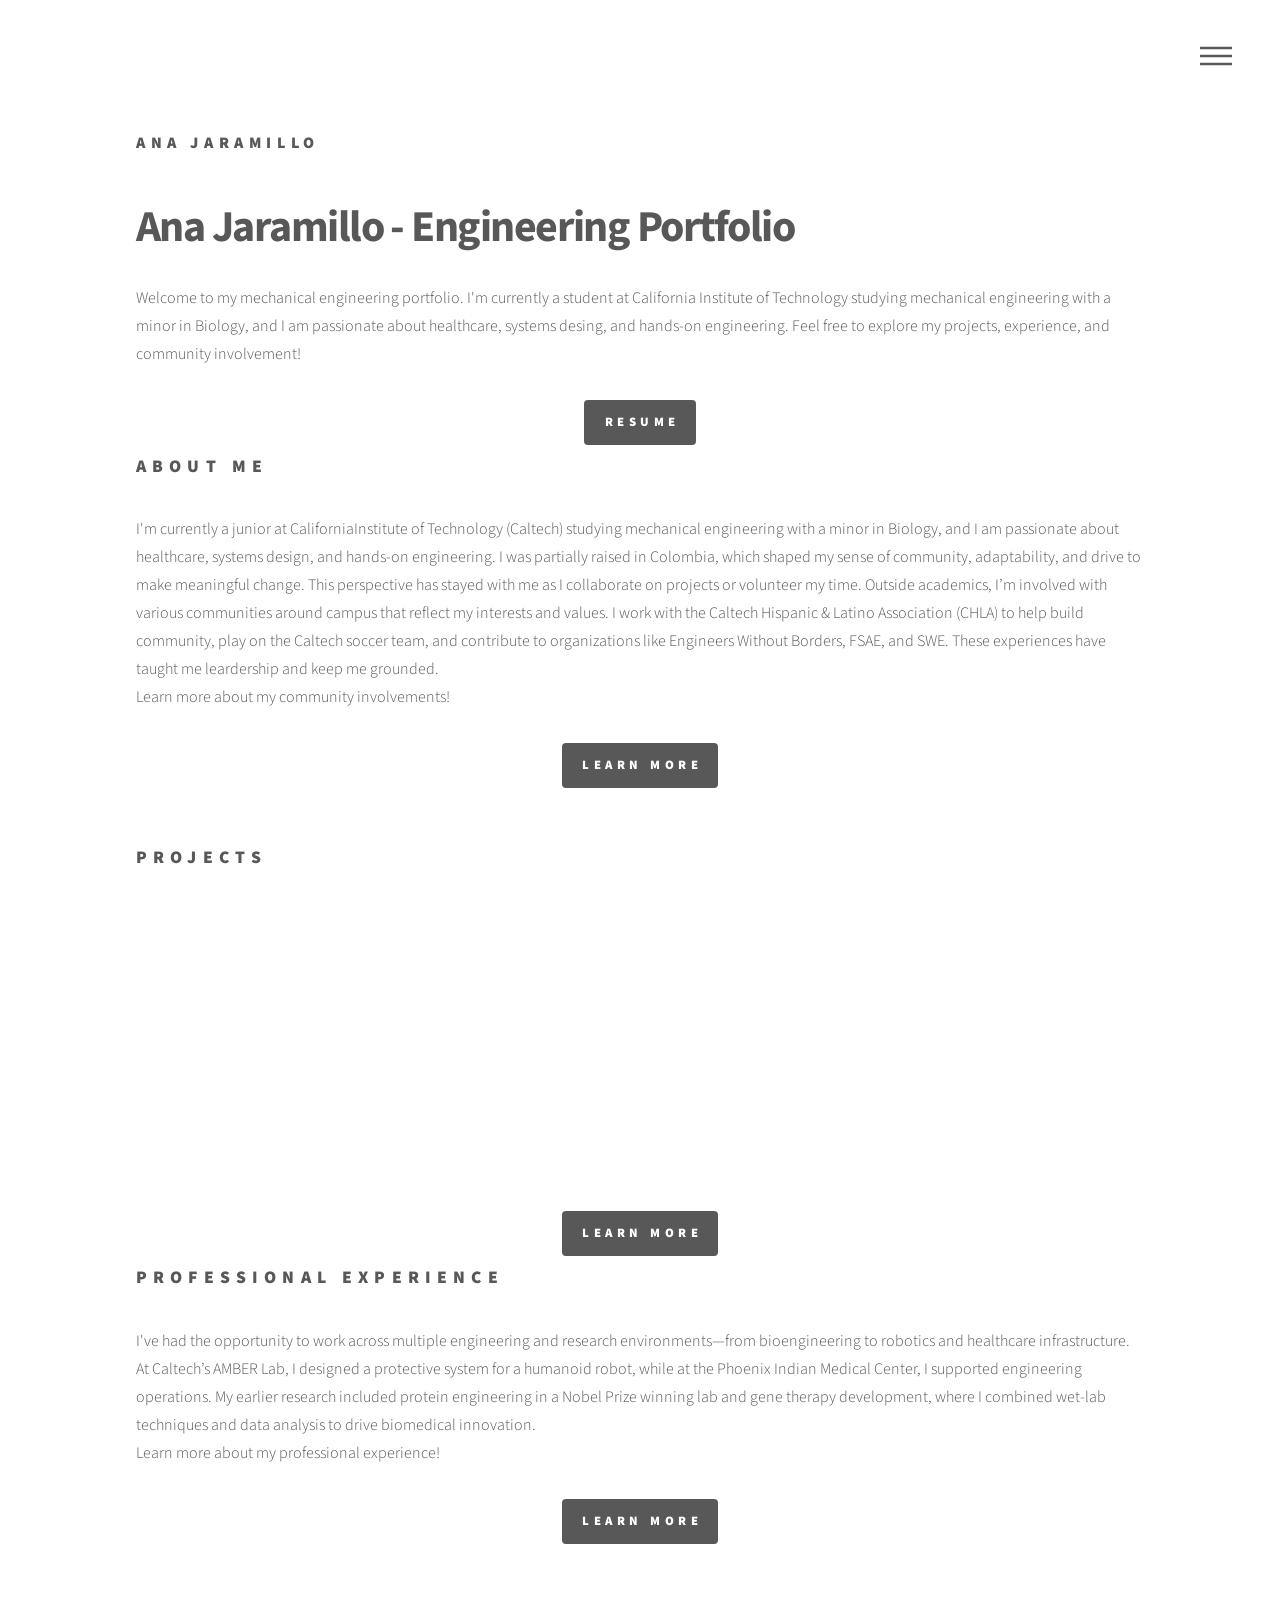
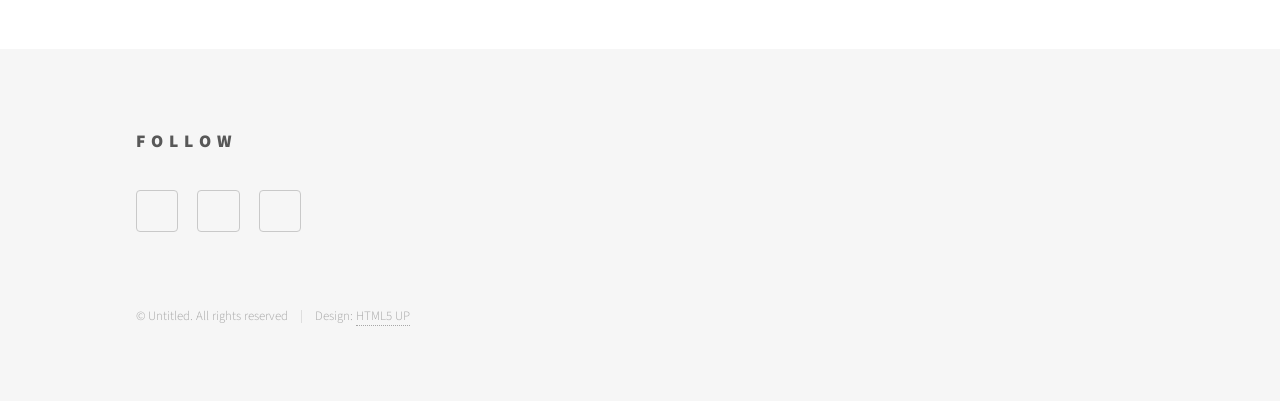
==== index.html @ 78bcdc3f "09-30 updates" ====
<!DOCTYPE HTML>
<!--
	Phantom by HTML5 UP
	html5up.net | @ajlkn
	Free for personal and commercial use under the CCA 3.0 license (html5up.net/license)
-->
<html>
	<head>
		<title>Ana Jaramillo Portfolio</title>
		<meta charset="utf-8" />
		<meta name="viewport" content="width=device-width, initial-scale=1, user-scalable=no" />
		<link rel="stylesheet" href="assets/css/main.css" />
		<noscript><link rel="stylesheet" href="assets/css/noscript.css" /></noscript>
	</head>
	<body class="is-preload">
		<!-- Wrapper -->
			<div id="wrapper">

				<!-- Header -->
					<header id="header">
						<div class="inner">

							<!-- Logo -->
								<a href="index.html" class="logo">
									<span class="title">Ana Jaramillo</span>
								</a>
							<!-- Nav -->
							<nav>
								<ul>
									<li><a href="#menu">Menu</a></li>
								</ul>
							</nav>
						</div>
					</header>

							<!-- Menu -->
					<nav id="menu">
						<h2>Menu</h2>
						<ul>
							<li><a href="index.html">Home</a></li>
							<li><a href="involvement.html">Involvement</a></li>
							<li><a href="projects.html">Projects</a></li>
							<li><a href="experience.html">Experience</a></li>
							<li><a href="resume.html">Resume</a></li>
							<li><a href="contact.html">Contact</a></li>
						</ul>
					</nav>

						


				<!-- Main -->
					<div id="main">
						<div class="inner">
							<header>
								<h1>Ana Jaramillo - Engineering Portfolio</h1>
								<p>Welcome to my mechanical engineering portfolio. I'm currently a student at California Institute of Technology studying mechanical engineering with a minor in Biology, and I am passionate about healthcare, systems desing, and hands-on engineering. Feel free to explore my projects, experience, and community involvement!</p>
							</header>
							<section style="margin-top: 2rem; text-align: center;">
								<a href="resume.html" class="button primary">Resume</a>
							</section>
							<section>
								<h2>About Me</h2>
								<p>I'm currently a junior at CaliforniaInstitute of Technology (Caltech) studying mechanical engineering with a minor in Biology, and I am passionate about healthcare, systems design, and hands-on engineering.
								I was partially raised in Colombia, which shaped my sense of community, adaptability, and drive to make meaningful change. This perspective has stayed with me as I collaborate on projects or volunteer my time.
								Outside academics, I’m involved with various communities around campus that reflect my interests and values. I work with the Caltech Hispanic & Latino Association (CHLA) to help build community, play on the Caltech soccer team, and contribute to organizations like Engineers Without Borders, FSAE, and SWE. These experiences have taught me leardership and keep me grounded.	
								<br>Learn more about my community involvements!</p>
								<section style="margin-top: 2rem; text-align: center;">
									<a href="involvement.html" class="button primary">Learn More</a>
								</section>
							</section>
							
							<section>
								<h2 class="section-title">Projects</h2>
							  </section>

							<section class="tiles">
							
								<article class="style1">
									
									<span class="image">
										<img src="images/top_car.png" alt="top view of car" />
									</span>
									<a href="autonomous_robot.html">
										<h2>Autonomous Robot</h2>
										<div class="content">
											<p>Autonomous Raspberry Pi robot that navigates and executes tasks using real-time sensor data.</p>
										</div>
									</a>
								</article>
								<article class="style2">
									<span class="image">
										<img src="images/front_gear.png" alt="" />
									</span>
									<a href="transmission.html">
										<h2>Transmission</h2>
										<div class="content">
											<p>Mechanical transmission for a DC motor-powered bicycle wheel under budget and desing constraints</p>
										</div>
									</a>
								</article>
								<article class="style3">
									<span class="image">
										<img src="images/mechatronic_fron.png" alt="" />
									</span>
									<a href="mechatronics.html">
										<h2>Mechatronics Lab</h2>
										<div class="content">
											<p>Multi-part electronics lab involving Arduino, LiPo batteries, and Roboclaw motor controllers</p>
										</div>
									</a>
								</article>
								

								
							</section>
							<section style="margin-top: 2rem; text-align: center;">
								<a href="projects.html" class="button primary">Learn More</a>
							</section>
							<section>
								<h2>Professional Experience</h2>
								<p>I've had the opportunity to work across multiple engineering and research environments—from bioengineering to robotics and healthcare infrastructure. At Caltech’s AMBER Lab, I designed a protective system for a humanoid robot, while at the Phoenix Indian Medical Center, I supported engineering operations. My earlier research  included protein engineering in a Nobel Prize winning lab and gene therapy development, where I combined wet-lab techniques and data analysis to drive biomedical innovation.
								<br>Learn more about my professional experience!</p>
								<section style="margin-top: 2rem; text-align: center;">
									<a href="experience.html" class="button primary">Learn More</a>
								</section>
						</div>
					</div>

					
				<!-- Footer -->
					<footer id="footer">
						<div class="inner">
							
							<section>
								<h2>Follow</h2>
								<ul class="icons">
									
									
									<li><a href="https://www.linkedin.com/in/anasofiajaramillo/" class="icon brands style2 fa-linkedin"><span class="label">Instagram</span></a></li>
									<!-- <li><a href="#" class="icon brands style2 fa-dribbble"><span class="label">Dribbble</span></a></li> -->
									<li><a href="https://github.com/AnaJ2308" class="icon brands style2 fa-github"><span class="label">GitHub</span></a></li>
									<!-- <li><a href="#" class="icon brands style2 fa-500px"><span class="label">500px</span></a></li> -->
									<!-- <li><a href="#" class="icon solid style2 fa-phone"><span class="label">Phone</span></a></li> -->
									<li><a href="mailto:asjarami@caltech.edu" class="icon solid style2 fa-envelope"><span class="label">Email</span></a></li>
								</ul>
							</section>
							<ul class="copyright">
								<li>&copy; Untitled. All rights reserved</li><li>Design: <a href="http://html5up.net">HTML5 UP</a></li>
							</ul>
						</div>
					</footer>

			</div>

		<!-- Scripts -->
			<script src="assets/js/jquery.min.js"></script>
			<script src="assets/js/browser.min.js"></script>
			<script src="assets/js/breakpoints.min.js"></script>
			<script src="assets/js/util.js"></script>
			<script src="assets/js/main.js"></script>

	</body>
</html>
---- assets/css/main.css ----
@import url(fontawesome-all.min.css);
@import url("https://fonts.googleapis.com/css?family=Source+Sans+Pro:300,700,900");

/*
	Phantom by HTML5 UP
	html5up.net | @ajlkn
	Free for personal and commercial use under the CCA 3.0 license (html5up.net/license)
*/

html, body, div, span, applet, object,
iframe, h1, h2, h3, h4, h5, h6, p, blockquote,
pre, a, abbr, acronym, address, big, cite,
code, del, dfn, em, img, ins, kbd, q, s, samp,
small, strike, strong, sub, sup, tt, var, b,
u, i, center, dl, dt, dd, ol, ul, li, fieldset,
form, label, legend, table, caption, tbody,
tfoot, thead, tr, th, td, article, aside,
canvas, details, embed, figure, figcaption,
footer, header, hgroup, menu, nav, output, ruby,
section, summary, time, mark, audio, video {
	margin: 0;
	padding: 0;
	border: 0;
	font-size: 100%;
	font: inherit;
	vertical-align: baseline;}

article, aside, details, figcaption, figure,
footer, header, hgroup, menu, nav, section {
	display: block;}

.section-title {
	margin-top: 3rem;
	margin-bottom: -2rem;
}

body {
	line-height: 1;
}

ol, ul {
	list-style: none;
}

blockquote, q {
	quotes: none;
}

	blockquote:before, blockquote:after, q:before, q:after {
		content: '';
		content: none;
	}

table {
	border-collapse: collapse;
	border-spacing: 0;
}

body {
	-webkit-text-size-adjust: none;
}

mark {
	background-color: transparent;
	color: inherit;
}

input::-moz-focus-inner {
	border: 0;
	padding: 0;
}

input, select, textarea {
	-moz-appearance: none;
	-webkit-appearance: none;
	-ms-appearance: none;
	appearance: none;
}

/* Basic */

	@-ms-viewport {
		width: device-width;
	}

	body {
		-ms-overflow-style: scrollbar;
	}

	@media screen and (max-width: 480px) {

		html, body {
			min-width: 320px;
		}

	}

	html {
		box-sizing: border-box;
	}

	*, *:before, *:after {
		box-sizing: inherit;
	}

	body {
		background: #ffffff;
	}

		body.is-preload *, body.is-preload *:before, body.is-preload *:after {
			-moz-animation: none !important;
			-webkit-animation: none !important;
			-ms-animation: none !important;
			animation: none !important;
			-moz-transition: none !important;
			-webkit-transition: none !important;
			-ms-transition: none !important;
			transition: none !important;
		}

/* Type */

	body, input, select, textarea {
		color: #585858;
		font-family: "Source Sans Pro", Helvetica, sans-serif;
		font-size: 16pt;
		font-weight: 300;
		line-height: 1.75;
	}

		@media screen and (max-width: 1680px) {

			body, input, select, textarea {
				font-size: 14pt;
			}

		}

		@media screen and (max-width: 1280px) {

			body, input, select, textarea {
				font-size: 12pt;
			}

		}

	a {
		-moz-transition: border-bottom-color 0.2s ease, color 0.2s ease;
		-webkit-transition: border-bottom-color 0.2s ease, color 0.2s ease;
		-ms-transition: border-bottom-color 0.2s ease, color 0.2s ease;
		transition: border-bottom-color 0.2s ease, color 0.2s ease;
		text-decoration: none;
		color: #585858;
		border-bottom: dotted 1px rgba(88, 88, 88, 0.5);
	}

		a:hover {
			border-bottom-color: transparent;
			color: #f2849e !important;
		}

	strong, b {
		font-weight: 900;
	}

	em, i {
		font-style: italic;
	}

	p {
		margin: 0 0 2em 0;
	}

	h1 {
		font-size: 2.75em;
		font-weight: 700;
		line-height: 1.3;
		margin: 0 0 1em 0;
		letter-spacing: -0.035em;
	}

		h1 a {
			color: inherit;
		}

		@media screen and (max-width: 736px) {

			h1 {
				font-size: 2em;
				margin: 0 0 1em 0;
			}

		}

		@media screen and (max-width: 360px) {

			h1 {
				font-size: 1.75em;
			}

		}

	h2, h3, h4, h5, h6 {
		font-weight: 900;
		line-height: 1.5;
		margin: 0 0 2em 0;
		text-transform: uppercase;
		letter-spacing: 0.35em;
	}

		h2 a, h3 a, h4 a, h5 a, h6 a {
			color: inherit;
		}

	h2 {
		font-size: 1.1em;
	}

	h3 {
		font-size: 1em;
	}

	h4 {
		font-size: 0.8em;
	}

	h5 {
		font-size: 0.8em;
	}

	h6 {
		font-size: 0.8em;
	}

	@media screen and (max-width: 980px) {

		h1 br, h2 br, h3 br, h4 br, h5 br, h6 br {
			display: none;
		}

	}

	@media screen and (max-width: 736px) {

		h2 {
			font-size: 1em;
		}

		h3 {
			font-size: 0.8em;
		}

	}

	sub {
		font-size: 0.8em;
		position: relative;
		top: 0.5em;
	}

	sup {
		font-size: 0.8em;
		position: relative;
		top: -0.5em;
	}

	blockquote {
		border-left: solid 4px #c9c9c9;
		font-style: italic;
		margin: 0 0 2em 0;
		padding: 0.5em 0 0.5em 2em;
	}

	code {
		background: rgba(144, 144, 144, 0.075);
		border-radius: 4px;
		border: solid 1px #c9c9c9;
		font-family: "Courier New", monospace;
		font-size: 0.9em;
		margin: 0 0.25em;
		padding: 0.25em 0.65em;
	}

	pre {
		-webkit-overflow-scrolling: touch;
		font-family: "Courier New", monospace;
		font-size: 0.9em;
		margin: 0 0 2em 0;
	}

		pre code {
			display: block;
			line-height: 1.75;
			padding: 1em 1.5em;
			overflow-x: auto;
		}

	hr {
		border: 0;
		border-bottom: solid 1px #c9c9c9;
		margin: 2em 0;
	}

		hr.major {
			margin: 3em 0;
		}

	.align-left {
		text-align: left;
	}

	.align-center {
		text-align: center;
	}

	.align-right {
		text-align: right;
	}

/* Row */

	.row {
		display: flex;
		flex-wrap: wrap;
		box-sizing: border-box;
		align-items: stretch;
	}

		.row > * {
			box-sizing: border-box;
		}

		.row.gtr-uniform > * > :last-child {
			margin-bottom: 0;
		}

		.row.aln-left {
			justify-content: flex-start;
		}

		.row.aln-center {
			justify-content: center;
		}

		.row.aln-right {
			justify-content: flex-end;
		}

		.row.aln-top {
			align-items: flex-start;
		}

		.row.aln-middle {
			align-items: center;
		}

		.row.aln-bottom {
			align-items: flex-end;
		}

		.row > .imp {
			order: -1;
		}

		.row > .col-1 {
			width: 8.33333%;
		}

		.row > .off-1 {
			margin-left: 8.33333%;
		}

		.row > .col-2 {
			width: 16.66667%;
		}

		.row > .off-2 {
			margin-left: 16.66667%;
		}

		.row > .col-3 {
			width: 25%;
		}

		.row > .off-3 {
			margin-left: 25%;
		}

		.row > .col-4 {
			width: 33.33333%;
		}

		.row > .off-4 {
			margin-left: 33.33333%;
		}

		.row > .col-5 {
			width: 41.66667%;
		}

		.row > .off-5 {
			margin-left: 41.66667%;
		}

		.row > .col-6 {
			width: 50%;
		}

		.row > .off-6 {
			margin-left: 50%;
		}

		.row > .col-7 {
			width: 58.33333%;
		}

		.row > .off-7 {
			margin-left: 58.33333%;
		}

		.row > .col-8 {
			width: 66.66667%;
		}

		.row > .off-8 {
			margin-left: 66.66667%;
		}

		.row > .col-9 {
			width: 75%;
		}

		.row > .off-9 {
			margin-left: 75%;
		}

		.row > .col-10 {
			width: 83.33333%;
		}

		.row > .off-10 {
			margin-left: 83.33333%;
		}

		.row > .col-11 {
			width: 91.66667%;
		}

		.row > .off-11 {
			margin-left: 91.66667%;
		}

		.row > .col-12 {
			width: 100%;
		}

		.row > .off-12 {
			margin-left: 100%;
		}

		.row.gtr-0 {
			margin-top: 0;
			margin-left: 0em;
		}

			.row.gtr-0 > * {
				padding: 0 0 0 0em;
			}

			.row.gtr-0.gtr-uniform {
				margin-top: 0em;
			}

				.row.gtr-0.gtr-uniform > * {
					padding-top: 0em;
				}

		.row.gtr-25 {
			margin-top: 0;
			margin-left: -0.5em;
		}

			.row.gtr-25 > * {
				padding: 0 0 0 0.5em;
			}

			.row.gtr-25.gtr-uniform {
				margin-top: -0.5em;
			}

				.row.gtr-25.gtr-uniform > * {
					padding-top: 0.5em;
				}

		.row.gtr-50 {
			margin-top: 0;
			margin-left: -1em;
		}

			.row.gtr-50 > * {
				padding: 0 0 0 1em;
			}

			.row.gtr-50.gtr-uniform {
				margin-top: -1em;
			}

				.row.gtr-50.gtr-uniform > * {
					padding-top: 1em;
				}

		.row {
			margin-top: 0;
			margin-left: -2em;
		}

			.row > * {
				padding: 0 0 0 2em;
			}

			.row.gtr-uniform {
				margin-top: -2em;
			}

				.row.gtr-uniform > * {
					padding-top: 2em;
				}

		.row.gtr-150 {
			margin-top: 0;
			margin-left: -3em;
		}

			.row.gtr-150 > * {
				padding: 0 0 0 3em;
			}

			.row.gtr-150.gtr-uniform {
				margin-top: -3em;
			}

				.row.gtr-150.gtr-uniform > * {
					padding-top: 3em;
				}

		.row.gtr-200 {
			margin-top: 0;
			margin-left: -4em;
		}

			.row.gtr-200 > * {
				padding: 0 0 0 4em;
			}

			.row.gtr-200.gtr-uniform {
				margin-top: -4em;
			}

				.row.gtr-200.gtr-uniform > * {
					padding-top: 4em;
				}

		@media screen and (max-width: 1680px) {

			.row {
				display: flex;
				flex-wrap: wrap;
				box-sizing: border-box;
				align-items: stretch;
			}

				.row > * {
					box-sizing: border-box;
				}

				.row.gtr-uniform > * > :last-child {
					margin-bottom: 0;
				}

				.row.aln-left {
					justify-content: flex-start;
				}

				.row.aln-center {
					justify-content: center;
				}

				.row.aln-right {
					justify-content: flex-end;
				}

				.row.aln-top {
					align-items: flex-start;
				}

				.row.aln-middle {
					align-items: center;
				}

				.row.aln-bottom {
					align-items: flex-end;
				}

				.row > .imp-xlarge {
					order: -1;
				}

				.row > .col-1-xlarge {
					width: 8.33333%;
				}

				.row > .off-1-xlarge {
					margin-left: 8.33333%;
				}

				.row > .col-2-xlarge {
					width: 16.66667%;
				}

				.row > .off-2-xlarge {
					margin-left: 16.66667%;
				}

				.row > .col-3-xlarge {
					width: 25%;
				}

				.row > .off-3-xlarge {
					margin-left: 25%;
				}

				.row > .col-4-xlarge {
					width: 33.33333%;
				}

				.row > .off-4-xlarge {
					margin-left: 33.33333%;
				}

				.row > .col-5-xlarge {
					width: 41.66667%;
				}

				.row > .off-5-xlarge {
					margin-left: 41.66667%;
				}

				.row > .col-6-xlarge {
					width: 50%;
				}

				.row > .off-6-xlarge {
					margin-left: 50%;
				}

				.row > .col-7-xlarge {
					width: 58.33333%;
				}

				.row > .off-7-xlarge {
					margin-left: 58.33333%;
				}

				.row > .col-8-xlarge {
					width: 66.66667%;
				}

				.row > .off-8-xlarge {
					margin-left: 66.66667%;
				}

				.row > .col-9-xlarge {
					width: 75%;
				}

				.row > .off-9-xlarge {
					margin-left: 75%;
				}

				.row > .col-10-xlarge {
					width: 83.33333%;
				}

				.row > .off-10-xlarge {
					margin-left: 83.33333%;
				}

				.row > .col-11-xlarge {
					width: 91.66667%;
				}

				.row > .off-11-xlarge {
					margin-left: 91.66667%;
				}

				.row > .col-12-xlarge {
					width: 100%;
				}

				.row > .off-12-xlarge {
					margin-left: 100%;
				}

				.row.gtr-0 {
					margin-top: 0;
					margin-left: 0em;
				}

					.row.gtr-0 > * {
						padding: 0 0 0 0em;
					}

					.row.gtr-0.gtr-uniform {
						margin-top: 0em;
					}

						.row.gtr-0.gtr-uniform > * {
							padding-top: 0em;
						}

				.row.gtr-25 {
					margin-top: 0;
					margin-left: -0.5em;
				}

					.row.gtr-25 > * {
						padding: 0 0 0 0.5em;
					}

					.row.gtr-25.gtr-uniform {
						margin-top: -0.5em;
					}

						.row.gtr-25.gtr-uniform > * {
							padding-top: 0.5em;
						}

				.row.gtr-50 {
					margin-top: 0;
					margin-left: -1em;
				}

					.row.gtr-50 > * {
						padding: 0 0 0 1em;
					}

					.row.gtr-50.gtr-uniform {
						margin-top: -1em;
					}

						.row.gtr-50.gtr-uniform > * {
							padding-top: 1em;
						}

				.row {
					margin-top: 0;
					margin-left: -2em;
				}

					.row > * {
						padding: 0 0 0 2em;
					}

					.row.gtr-uniform {
						margin-top: -2em;
					}

						.row.gtr-uniform > * {
							padding-top: 2em;
						}

				.row.gtr-150 {
					margin-top: 0;
					margin-left: -3em;
				}

					.row.gtr-150 > * {
						padding: 0 0 0 3em;
					}

					.row.gtr-150.gtr-uniform {
						margin-top: -3em;
					}

						.row.gtr-150.gtr-uniform > * {
							padding-top: 3em;
						}

				.row.gtr-200 {
					margin-top: 0;
					margin-left: -4em;
				}

					.row.gtr-200 > * {
						padding: 0 0 0 4em;
					}

					.row.gtr-200.gtr-uniform {
						margin-top: -4em;
					}

						.row.gtr-200.gtr-uniform > * {
							padding-top: 4em;
						}

		}

		@media screen and (max-width: 1280px) {

			.row {
				display: flex;
				flex-wrap: wrap;
				box-sizing: border-box;
				align-items: stretch;
			}

				.row > * {
					box-sizing: border-box;
				}

				.row.gtr-uniform > * > :last-child {
					margin-bottom: 0;
				}

				.row.aln-left {
					justify-content: flex-start;
				}

				.row.aln-center {
					justify-content: center;
				}

				.row.aln-right {
					justify-content: flex-end;
				}

				.row.aln-top {
					align-items: flex-start;
				}

				.row.aln-middle {
					align-items: center;
				}

				.row.aln-bottom {
					align-items: flex-end;
				}

				.row > .imp-large {
					order: -1;
				}

				.row > .col-1-large {
					width: 8.33333%;
				}

				.row > .off-1-large {
					margin-left: 8.33333%;
				}

				.row > .col-2-large {
					width: 16.66667%;
				}

				.row > .off-2-large {
					margin-left: 16.66667%;
				}

				.row > .col-3-large {
					width: 25%;
				}

				.row > .off-3-large {
					margin-left: 25%;
				}

				.row > .col-4-large {
					width: 33.33333%;
				}

				.row > .off-4-large {
					margin-left: 33.33333%;
				}

				.row > .col-5-large {
					width: 41.66667%;
				}

				.row > .off-5-large {
					margin-left: 41.66667%;
				}

				.row > .col-6-large {
					width: 50%;
				}

				.row > .off-6-large {
					margin-left: 50%;
				}

				.row > .col-7-large {
					width: 58.33333%;
				}

				.row > .off-7-large {
					margin-left: 58.33333%;
				}

				.row > .col-8-large {
					width: 66.66667%;
				}

				.row > .off-8-large {
					margin-left: 66.66667%;
				}

				.row > .col-9-large {
					width: 75%;
				}

				.row > .off-9-large {
					margin-left: 75%;
				}

				.row > .col-10-large {
					width: 83.33333%;
				}

				.row > .off-10-large {
					margin-left: 83.33333%;
				}

				.row > .col-11-large {
					width: 91.66667%;
				}

				.row > .off-11-large {
					margin-left: 91.66667%;
				}

				.row > .col-12-large {
					width: 100%;
				}

				.row > .off-12-large {
					margin-left: 100%;
				}

				.row.gtr-0 {
					margin-top: 0;
					margin-left: 0em;
				}

					.row.gtr-0 > * {
						padding: 0 0 0 0em;
					}

					.row.gtr-0.gtr-uniform {
						margin-top: 0em;
					}

						.row.gtr-0.gtr-uniform > * {
							padding-top: 0em;
						}

				.row.gtr-25 {
					margin-top: 0;
					margin-left: -0.5em;
				}

					.row.gtr-25 > * {
						padding: 0 0 0 0.5em;
					}

					.row.gtr-25.gtr-uniform {
						margin-top: -0.5em;
					}

						.row.gtr-25.gtr-uniform > * {
							padding-top: 0.5em;
						}

				.row.gtr-50 {
					margin-top: 0;
					margin-left: -1em;
				}

					.row.gtr-50 > * {
						padding: 0 0 0 1em;
					}

					.row.gtr-50.gtr-uniform {
						margin-top: -1em;
					}

						.row.gtr-50.gtr-uniform > * {
							padding-top: 1em;
						}

				.row {
					margin-top: 0;
					margin-left: -2em;
				}

					.row > * {
						padding: 0 0 0 2em;
					}

					.row.gtr-uniform {
						margin-top: -2em;
					}

						.row.gtr-uniform > * {
							padding-top: 2em;
						}

				.row.gtr-150 {
					margin-top: 0;
					margin-left: -3em;
				}

					.row.gtr-150 > * {
						padding: 0 0 0 3em;
					}

					.row.gtr-150.gtr-uniform {
						margin-top: -3em;
					}

						.row.gtr-150.gtr-uniform > * {
							padding-top: 3em;
						}

				.row.gtr-200 {
					margin-top: 0;
					margin-left: -4em;
				}

					.row.gtr-200 > * {
						padding: 0 0 0 4em;
					}

					.row.gtr-200.gtr-uniform {
						margin-top: -4em;
					}

						.row.gtr-200.gtr-uniform > * {
							padding-top: 4em;
						}

		}

		@media screen and (max-width: 980px) {

			.row {
				display: flex;
				flex-wrap: wrap;
				box-sizing: border-box;
				align-items: stretch;
			}

				.row > * {
					box-sizing: border-box;
				}

				.row.gtr-uniform > * > :last-child {
					margin-bottom: 0;
				}

				.row.aln-left {
					justify-content: flex-start;
				}

				.row.aln-center {
					justify-content: center;
				}

				.row.aln-right {
					justify-content: flex-end;
				}

				.row.aln-top {
					align-items: flex-start;
				}

				.row.aln-middle {
					align-items: center;
				}

				.row.aln-bottom {
					align-items: flex-end;
				}

				.row > .imp-medium {
					order: -1;
				}

				.row > .col-1-medium {
					width: 8.33333%;
				}

				.row > .off-1-medium {
					margin-left: 8.33333%;
				}

				.row > .col-2-medium {
					width: 16.66667%;
				}

				.row > .off-2-medium {
					margin-left: 16.66667%;
				}

				.row > .col-3-medium {
					width: 25%;
				}

				.row > .off-3-medium {
					margin-left: 25%;
				}

				.row > .col-4-medium {
					width: 33.33333%;
				}

				.row > .off-4-medium {
					margin-left: 33.33333%;
				}

				.row > .col-5-medium {
					width: 41.66667%;
				}

				.row > .off-5-medium {
					margin-left: 41.66667%;
				}

				.row > .col-6-medium {
					width: 50%;
				}

				.row > .off-6-medium {
					margin-left: 50%;
				}

				.row > .col-7-medium {
					width: 58.33333%;
				}

				.row > .off-7-medium {
					margin-left: 58.33333%;
				}

				.row > .col-8-medium {
					width: 66.66667%;
				}

				.row > .off-8-medium {
					margin-left: 66.66667%;
				}

				.row > .col-9-medium {
					width: 75%;
				}

				.row > .off-9-medium {
					margin-left: 75%;
				}

				.row > .col-10-medium {
					width: 83.33333%;
				}

				.row > .off-10-medium {
					margin-left: 83.33333%;
				}

				.row > .col-11-medium {
					width: 91.66667%;
				}

				.row > .off-11-medium {
					margin-left: 91.66667%;
				}

				.row > .col-12-medium {
					width: 100%;
				}

				.row > .off-12-medium {
					margin-left: 100%;
				}

				.row.gtr-0 {
					margin-top: 0;
					margin-left: 0em;
				}

					.row.gtr-0 > * {
						padding: 0 0 0 0em;
					}

					.row.gtr-0.gtr-uniform {
						margin-top: 0em;
					}

						.row.gtr-0.gtr-uniform > * {
							padding-top: 0em;
						}

				.row.gtr-25 {
					margin-top: 0;
					margin-left: -0.375em;
				}

					.row.gtr-25 > * {
						padding: 0 0 0 0.375em;
					}

					.row.gtr-25.gtr-uniform {
						margin-top: -0.375em;
					}

						.row.gtr-25.gtr-uniform > * {
							padding-top: 0.375em;
						}

				.row.gtr-50 {
					margin-top: 0;
					margin-left: -0.75em;
				}

					.row.gtr-50 > * {
						padding: 0 0 0 0.75em;
					}

					.row.gtr-50.gtr-uniform {
						margin-top: -0.75em;
					}

						.row.gtr-50.gtr-uniform > * {
							padding-top: 0.75em;
						}

				.row {
					margin-top: 0;
					margin-left: -1.5em;
				}

					.row > * {
						padding: 0 0 0 1.5em;
					}

					.row.gtr-uniform {
						margin-top: -1.5em;
					}

						.row.gtr-uniform > * {
							padding-top: 1.5em;
						}

				.row.gtr-150 {
					margin-top: 0;
					margin-left: -2.25em;
				}

					.row.gtr-150 > * {
						padding: 0 0 0 2.25em;
					}

					.row.gtr-150.gtr-uniform {
						margin-top: -2.25em;
					}

						.row.gtr-150.gtr-uniform > * {
							padding-top: 2.25em;
						}

				.row.gtr-200 {
					margin-top: 0;
					margin-left: -3em;
				}

					.row.gtr-200 > * {
						padding: 0 0 0 3em;
					}

					.row.gtr-200.gtr-uniform {
						margin-top: -3em;
					}

						.row.gtr-200.gtr-uniform > * {
							padding-top: 3em;
						}

		}

		@media screen and (max-width: 736px) {

			.row {
				display: flex;
				flex-wrap: wrap;
				box-sizing: border-box;
				align-items: stretch;
			}

				.row > * {
					box-sizing: border-box;
				}

				.row.gtr-uniform > * > :last-child {
					margin-bottom: 0;
				}

				.row.aln-left {
					justify-content: flex-start;
				}

				.row.aln-center {
					justify-content: center;
				}

				.row.aln-right {
					justify-content: flex-end;
				}

				.row.aln-top {
					align-items: flex-start;
				}

				.row.aln-middle {
					align-items: center;
				}

				.row.aln-bottom {
					align-items: flex-end;
				}

				.row > .imp-small {
					order: -1;
				}

				.row > .col-1-small {
					width: 8.33333%;
				}

				.row > .off-1-small {
					margin-left: 8.33333%;
				}

				.row > .col-2-small {
					width: 16.66667%;
				}

				.row > .off-2-small {
					margin-left: 16.66667%;
				}

				.row > .col-3-small {
					width: 25%;
				}

				.row > .off-3-small {
					margin-left: 25%;
				}

				.row > .col-4-small {
					width: 33.33333%;
				}

				.row > .off-4-small {
					margin-left: 33.33333%;
				}

				.row > .col-5-small {
					width: 41.66667%;
				}

				.row > .off-5-small {
					margin-left: 41.66667%;
				}

				.row > .col-6-small {
					width: 50%;
				}

				.row > .off-6-small {
					margin-left: 50%;
				}

				.row > .col-7-small {
					width: 58.33333%;
				}

				.row > .off-7-small {
					margin-left: 58.33333%;
				}

				.row > .col-8-small {
					width: 66.66667%;
				}

				.row > .off-8-small {
					margin-left: 66.66667%;
				}

				.row > .col-9-small {
					width: 75%;
				}

				.row > .off-9-small {
					margin-left: 75%;
				}

				.row > .col-10-small {
					width: 83.33333%;
				}

				.row > .off-10-small {
					margin-left: 83.33333%;
				}

				.row > .col-11-small {
					width: 91.66667%;
				}

				.row > .off-11-small {
					margin-left: 91.66667%;
				}

				.row > .col-12-small {
					width: 100%;
				}

				.row > .off-12-small {
					margin-left: 100%;
				}

				.row.gtr-0 {
					margin-top: 0;
					margin-left: 0em;
				}

					.row.gtr-0 > * {
						padding: 0 0 0 0em;
					}

					.row.gtr-0.gtr-uniform {
						margin-top: 0em;
					}

						.row.gtr-0.gtr-uniform > * {
							padding-top: 0em;
						}

				.row.gtr-25 {
					margin-top: 0;
					margin-left: -0.25em;
				}

					.row.gtr-25 > * {
						padding: 0 0 0 0.25em;
					}

					.row.gtr-25.gtr-uniform {
						margin-top: -0.25em;
					}

						.row.gtr-25.gtr-uniform > * {
							padding-top: 0.25em;
						}

				.row.gtr-50 {
					margin-top: 0;
					margin-left: -0.5em;
				}

					.row.gtr-50 > * {
						padding: 0 0 0 0.5em;
					}

					.row.gtr-50.gtr-uniform {
						margin-top: -0.5em;
					}

						.row.gtr-50.gtr-uniform > * {
							padding-top: 0.5em;
						}

				.row {
					margin-top: 0;
					margin-left: -1em;
				}

					.row > * {
						padding: 0 0 0 1em;
					}

					.row.gtr-uniform {
						margin-top: -1em;
					}

						.row.gtr-uniform > * {
							padding-top: 1em;
						}

				.row.gtr-150 {
					margin-top: 0;
					margin-left: -1.5em;
				}

					.row.gtr-150 > * {
						padding: 0 0 0 1.5em;
					}

					.row.gtr-150.gtr-uniform {
						margin-top: -1.5em;
					}

						.row.gtr-150.gtr-uniform > * {
							padding-top: 1.5em;
						}

				.row.gtr-200 {
					margin-top: 0;
					margin-left: -2em;
				}

					.row.gtr-200 > * {
						padding: 0 0 0 2em;
					}

					.row.gtr-200.gtr-uniform {
						margin-top: -2em;
					}

						.row.gtr-200.gtr-uniform > * {
							padding-top: 2em;
						}

		}

		@media screen and (max-width: 480px) {

			.row {
				display: flex;
				flex-wrap: wrap;
				box-sizing: border-box;
				align-items: stretch;
			}

				.row > * {
					box-sizing: border-box;
				}

				.row.gtr-uniform > * > :last-child {
					margin-bottom: 0;
				}

				.row.aln-left {
					justify-content: flex-start;
				}

				.row.aln-center {
					justify-content: center;
				}

				.row.aln-right {
					justify-content: flex-end;
				}

				.row.aln-top {
					align-items: flex-start;
				}

				.row.aln-middle {
					align-items: center;
				}

				.row.aln-bottom {
					align-items: flex-end;
				}

				.row > .imp-xsmall {
					order: -1;
				}

				.row > .col-1-xsmall {
					width: 8.33333%;
				}

				.row > .off-1-xsmall {
					margin-left: 8.33333%;
				}

				.row > .col-2-xsmall {
					width: 16.66667%;
				}

				.row > .off-2-xsmall {
					margin-left: 16.66667%;
				}

				.row > .col-3-xsmall {
					width: 25%;
				}

				.row > .off-3-xsmall {
					margin-left: 25%;
				}

				.row > .col-4-xsmall {
					width: 33.33333%;
				}

				.row > .off-4-xsmall {
					margin-left: 33.33333%;
				}

				.row > .col-5-xsmall {
					width: 41.66667%;
				}

				.row > .off-5-xsmall {
					margin-left: 41.66667%;
				}

				.row > .col-6-xsmall {
					width: 50%;
				}

				.row > .off-6-xsmall {
					margin-left: 50%;
				}

				.row > .col-7-xsmall {
					width: 58.33333%;
				}

				.row > .off-7-xsmall {
					margin-left: 58.33333%;
				}

				.row > .col-8-xsmall {
					width: 66.66667%;
				}

				.row > .off-8-xsmall {
					margin-left: 66.66667%;
				}

				.row > .col-9-xsmall {
					width: 75%;
				}

				.row > .off-9-xsmall {
					margin-left: 75%;
				}

				.row > .col-10-xsmall {
					width: 83.33333%;
				}

				.row > .off-10-xsmall {
					margin-left: 83.33333%;
				}

				.row > .col-11-xsmall {
					width: 91.66667%;
				}

				.row > .off-11-xsmall {
					margin-left: 91.66667%;
				}

				.row > .col-12-xsmall {
					width: 100%;
				}

				.row > .off-12-xsmall {
					margin-left: 100%;
				}

				.row.gtr-0 {
					margin-top: 0;
					margin-left: 0em;
				}

					.row.gtr-0 > * {
						padding: 0 0 0 0em;
					}

					.row.gtr-0.gtr-uniform {
						margin-top: 0em;
					}

						.row.gtr-0.gtr-uniform > * {
							padding-top: 0em;
						}

				.row.gtr-25 {
					margin-top: 0;
					margin-left: -0.25em;
				}

					.row.gtr-25 > * {
						padding: 0 0 0 0.25em;
					}

					.row.gtr-25.gtr-uniform {
						margin-top: -0.25em;
					}

						.row.gtr-25.gtr-uniform > * {
							padding-top: 0.25em;
						}

				.row.gtr-50 {
					margin-top: 0;
					margin-left: -0.5em;
				}

					.row.gtr-50 > * {
						padding: 0 0 0 0.5em;
					}

					.row.gtr-50.gtr-uniform {
						margin-top: -0.5em;
					}

						.row.gtr-50.gtr-uniform > * {
							padding-top: 0.5em;
						}

				.row {
					margin-top: 0;
					margin-left: -1em;
				}

					.row > * {
						padding: 0 0 0 1em;
					}

					.row.gtr-uniform {
						margin-top: -1em;
					}

						.row.gtr-uniform > * {
							padding-top: 1em;
						}

				.row.gtr-150 {
					margin-top: 0;
					margin-left: -1.5em;
				}

					.row.gtr-150 > * {
						padding: 0 0 0 1.5em;
					}

					.row.gtr-150.gtr-uniform {
						margin-top: -1.5em;
					}

						.row.gtr-150.gtr-uniform > * {
							padding-top: 1.5em;
						}

				.row.gtr-200 {
					margin-top: 0;
					margin-left: -2em;
				}

					.row.gtr-200 > * {
						padding: 0 0 0 2em;
					}

					.row.gtr-200.gtr-uniform {
						margin-top: -2em;
					}

						.row.gtr-200.gtr-uniform > * {
							padding-top: 2em;
						}

		}

/* Section/Article */

	section.special, article.special {
		text-align: center;
	}

	header p {
		margin-top: -1em;
	}

	@media screen and (max-width: 736px) {

		header p {
			margin-top: 0;
		}

	}

/* Icon */

	.icon {
		text-decoration: none;
		border-bottom: none;
		position: relative;
	}

		.icon:before {
			-moz-osx-font-smoothing: grayscale;
			-webkit-font-smoothing: antialiased;
			display: inline-block;
			font-style: normal;
			font-variant: normal;
			text-rendering: auto;
			line-height: 1;
			text-transform: none !important;
			font-family: 'Font Awesome 5 Free';
			font-weight: 400;
		}

		.icon > .label {
			display: none;
		}

		.icon:before {
			line-height: inherit;
		}

		.icon.solid:before {
			font-weight: 900;
		}

		.icon.brands:before {
			font-family: 'Font Awesome 5 Brands';
		}

		.icon.style2 {
			-moz-transition: background-color 0.2s ease-in-out, color 0.2s ease-in-out, border-color 0.2s ease-in-out;
			-webkit-transition: background-color 0.2s ease-in-out, color 0.2s ease-in-out, border-color 0.2s ease-in-out;
			-ms-transition: background-color 0.2s ease-in-out, color 0.2s ease-in-out, border-color 0.2s ease-in-out;
			transition: background-color 0.2s ease-in-out, color 0.2s ease-in-out, border-color 0.2s ease-in-out;
			background-color: transparent;
			border: solid 1px #c9c9c9;
			border-radius: 4px;
			width: 2.65em;
			height: 2.65em;
			display: inline-block;
			text-align: center;
			line-height: 2.65em;
			color: inherit;
		}

			.icon.style2:before {
				font-size: 1.1em;
			}

			.icon.style2:hover {
				color: #f2849e;
				border-color: #f2849e;
			}

			.icon.style2:active {
				background-color: rgba(242, 132, 158, 0.1);
			}

/* List */

	ol {
		list-style: decimal;
		margin: 0 0 2em 0;
		padding-left: 1.25em;
	}

		ol li {
			padding-left: 0.25em;
		}

	ul {
		list-style: disc;
		margin: 0 0 2em 0;
		padding-left: 1em;
	}

		ul li {
			padding-left: 0.5em;
		}

		ul.alt {
			list-style: none;
			padding-left: 0;
		}

			ul.alt li {
				border-top: solid 1px #c9c9c9;
				padding: 0.5em 0;
			}

				ul.alt li:first-child {
					border-top: 0;
					padding-top: 0;
				}

	dl {
		margin: 0 0 2em 0;
	}

		dl dt {
			display: block;
			font-weight: 900;
			margin: 0 0 1em 0;
		}

		dl dd {
			margin-left: 2em;
		}

/* Actions */

	ul.actions {
		display: -moz-flex;
		display: -webkit-flex;
		display: -ms-flex;
		display: flex;
		cursor: default;
		list-style: none;
		margin-left: -1em;
		padding-left: 0;
	}

		ul.actions li {
			padding: 0 0 0 1em;
			vertical-align: middle;
		}

		ul.actions.special {
			-moz-justify-content: center;
			-webkit-justify-content: center;
			-ms-justify-content: center;
			justify-content: center;
			width: 100%;
			margin-left: 0;
		}

			ul.actions.special li:first-child {
				padding-left: 0;
			}

		ul.actions.stacked {
			-moz-flex-direction: column;
			-webkit-flex-direction: column;
			-ms-flex-direction: column;
			flex-direction: column;
			margin-left: 0;
		}

			ul.actions.stacked li {
				padding: 1.3em 0 0 0;
			}

				ul.actions.stacked li:first-child {
					padding-top: 0;
				}

		ul.actions.fit {
			width: calc(100% + 1em);
		}

			ul.actions.fit li {
				-moz-flex-grow: 1;
				-webkit-flex-grow: 1;
				-ms-flex-grow: 1;
				flex-grow: 1;
				-moz-flex-shrink: 1;
				-webkit-flex-shrink: 1;
				-ms-flex-shrink: 1;
				flex-shrink: 1;
				width: 100%;
			}

				ul.actions.fit li > * {
					width: 100%;
				}

			ul.actions.fit.stacked {
				width: 100%;
			}

		@media screen and (max-width: 480px) {

			ul.actions:not(.fixed) {
				-moz-flex-direction: column;
				-webkit-flex-direction: column;
				-ms-flex-direction: column;
				flex-direction: column;
				margin-left: 0;
				width: 100% !important;
			}

				ul.actions:not(.fixed) li {
					-moz-flex-grow: 1;
					-webkit-flex-grow: 1;
					-ms-flex-grow: 1;
					flex-grow: 1;
					-moz-flex-shrink: 1;
					-webkit-flex-shrink: 1;
					-ms-flex-shrink: 1;
					flex-shrink: 1;
					padding: 1em 0 0 0;
					text-align: center;
					width: 100%;
				}

					ul.actions:not(.fixed) li > * {
						width: 100%;
					}

					ul.actions:not(.fixed) li:first-child {
						padding-top: 0;
					}

					ul.actions:not(.fixed) li input[type="submit"],
					ul.actions:not(.fixed) li input[type="reset"],
					ul.actions:not(.fixed) li input[type="button"],
					ul.actions:not(.fixed) li button,
					ul.actions:not(.fixed) li .button {
						width: 100%;
					}

						ul.actions:not(.fixed) li input[type="submit"].icon:before,
						ul.actions:not(.fixed) li input[type="reset"].icon:before,
						ul.actions:not(.fixed) li input[type="button"].icon:before,
						ul.actions:not(.fixed) li button.icon:before,
						ul.actions:not(.fixed) li .button.icon:before {
							margin-left: -0.5rem;
						}

		}

/* Icons */

	ul.icons {
		cursor: default;
		list-style: none;
		padding-left: 0;
		margin: -1em 0 2em -1em;
	}

		ul.icons li {
			display: inline-block;
			padding: 1em 0 0 1em;
		}

/* Form */

	form {
		margin: 0 0 2em 0;
		overflow-x: hidden;
	}

		form > :last-child {
			margin-bottom: 0;
		}

		form > .fields {
			display: -moz-flex;
			display: -webkit-flex;
			display: -ms-flex;
			display: flex;
			-moz-flex-wrap: wrap;
			-webkit-flex-wrap: wrap;
			-ms-flex-wrap: wrap;
			flex-wrap: wrap;
			width: calc(100% + 3em);
			margin: -1.5em 0 2em -1.5em;
		}

			form > .fields > .field {
				-moz-flex-grow: 0;
				-webkit-flex-grow: 0;
				-ms-flex-grow: 0;
				flex-grow: 0;
				-moz-flex-shrink: 0;
				-webkit-flex-shrink: 0;
				-ms-flex-shrink: 0;
				flex-shrink: 0;
				padding: 1.5em 0 0 1.5em;
				width: calc(100% - 1.5em);
			}

				form > .fields > .field.half {
					width: calc(50% - 0.75em);
				}

				form > .fields > .field.third {
					width: calc(100%/3 - 0.5em);
				}

				form > .fields > .field.quarter {
					width: calc(25% - 0.375em);
				}

		@media screen and (max-width: 480px) {

			form > .fields {
				width: calc(100% + 3em);
				margin: -1.5em 0 2em -1.5em;
			}

				form > .fields > .field {
					padding: 1.5em 0 0 1.5em;
					width: calc(100% - 1.5em);
				}

					form > .fields > .field.half {
						width: calc(100% - 1.5em);
					}

					form > .fields > .field.third {
						width: calc(100% - 1.5em);
					}

					form > .fields > .field.quarter {
						width: calc(100% - 1.5em);
					}

		}

	label {
		display: block;
		font-size: 0.9em;
		font-weight: 900;
		margin: 0 0 1em 0;
	}

	input[type="text"],
	input[type="password"],
	input[type="email"],
	input[type="tel"],
	select,
	textarea {
		-moz-appearance: none;
		-webkit-appearance: none;
		-ms-appearance: none;
		appearance: none;
		background-color: transparent;
		border: none;
		border-radius: 0;
		border-bottom: solid 1px #c9c9c9;
		color: inherit;
		display: block;
		outline: 0;
		padding: 0;
		text-decoration: none;
		width: 100%;
	}

		input[type="text"]:invalid,
		input[type="password"]:invalid,
		input[type="email"]:invalid,
		input[type="tel"]:invalid,
		select:invalid,
		textarea:invalid {
			box-shadow: none;
		}

		input[type="text"]:focus,
		input[type="password"]:focus,
		input[type="email"]:focus,
		input[type="tel"]:focus,
		select:focus,
		textarea:focus {
			border-bottom-color: #f2849e;
			box-shadow: inset 0 -1px 0 0 #f2849e;
		}

	select {
		background-image: url("data:image/svg+xml;charset=utf8,%3Csvg xmlns='http://www.w3.org/2000/svg' width='40' height='40' preserveAspectRatio='none' viewBox='0 0 40 40'%3E%3Cpath d='M9.4,12.3l10.4,10.4l10.4-10.4c0.2-0.2,0.5-0.4,0.9-0.4c0.3,0,0.6,0.1,0.9,0.4l3.3,3.3c0.2,0.2,0.4,0.5,0.4,0.9 c0,0.4-0.1,0.6-0.4,0.9L20.7,31.9c-0.2,0.2-0.5,0.4-0.9,0.4c-0.3,0-0.6-0.1-0.9-0.4L4.3,17.3c-0.2-0.2-0.4-0.5-0.4-0.9 c0-0.4,0.1-0.6,0.4-0.9l3.3-3.3c0.2-0.2,0.5-0.4,0.9-0.4S9.1,12.1,9.4,12.3z' fill='%23c9c9c9' /%3E%3C/svg%3E");
		background-size: 1.25rem;
		background-repeat: no-repeat;
		background-position: calc(100% - 1rem) center;
		height: 3em;
		padding-right: 3em;
		text-overflow: ellipsis;
	}

		select option {
			background: #ffffff;
		}

		select:focus::-ms-value {
			background-color: transparent;
		}

		select::-ms-expand {
			display: none;
		}

	input[type="text"],
	input[type="password"],
	input[type="email"],
	select {
		height: 3em;
	}

	textarea {
		padding: 0;
		min-height: 3.75em;
	}

	input[type="checkbox"],
	input[type="radio"] {
		-moz-appearance: none;
		-webkit-appearance: none;
		-ms-appearance: none;
		appearance: none;
		display: block;
		float: left;
		margin-right: -2em;
		opacity: 0;
		width: 1em;
		z-index: -1;
	}

		input[type="checkbox"] + label,
		input[type="radio"] + label {
			text-decoration: none;
			color: #585858;
			cursor: pointer;
			display: inline-block;
			font-size: 1em;
			font-weight: 300;
			padding-left: 2.55em;
			padding-right: 0.75em;
			position: relative;
		}

			input[type="checkbox"] + label:before,
			input[type="radio"] + label:before {
				-moz-osx-font-smoothing: grayscale;
				-webkit-font-smoothing: antialiased;
				display: inline-block;
				font-style: normal;
				font-variant: normal;
				text-rendering: auto;
				line-height: 1;
				text-transform: none !important;
				font-family: 'Font Awesome 5 Free';
				font-weight: 900;
			}

			input[type="checkbox"] + label:before,
			input[type="radio"] + label:before {
				border-radius: 4px;
				border: solid 1px #c9c9c9;
				content: '';
				display: inline-block;
				font-size: 0.8em;
				height: 2.25em;
				left: 0;
				line-height: 2.25em;
				position: absolute;
				text-align: center;
				top: 0;
				width: 2.25em;
			}

		input[type="checkbox"]:checked + label:before,
		input[type="radio"]:checked + label:before {
			background: #585858;
			border-color: #585858;
			color: #ffffff;
			content: '\f00c';
		}

		input[type="checkbox"]:focus + label:before,
		input[type="radio"]:focus + label:before {
			border-color: #f2849e;
			box-shadow: 0 0 0 1px #f2849e;
		}

	input[type="checkbox"] + label:before {
		border-radius: 4px;
	}

	input[type="radio"] + label:before {
		border-radius: 100%;
	}

/* Box */

	.box {
		border-radius: 4px;
		border: solid 1px #c9c9c9;
		margin-bottom: 2em;
		padding: 1.5em;
	}

		.box > :last-child,
		.box > :last-child > :last-child,
		.box > :last-child > :last-child > :last-child {
			margin-bottom: 0;
		}

		.box.alt {
			border: 0;
			border-radius: 0;
			padding: 0;
		}

/* Image */

	.image {
		border-radius: 4px;
		border: 0;
		display: inline-block;
		position: relative;
	}

		.image img {
			border-radius: 4px;
			display: block;
		}

		.image.left, .image.right {
			max-width: 40%;
		}

			.image.left img, .image.right img {
				width: 100%;
				width: 200px;
			}

		.image.left {
			float: left;
			padding: 0 1.5em 1em 0;
			top: 0.25em;
		}

		.image.right {
			float: right;
			padding: 0 0 1em 1.5em;
			top: 0.25em;
		}

		.image.fit {
			display: block;
			margin: 0 0 2em 0;
			width: 100%;
		}

			.image.fit img {
				width: 100%;
				height: 350px;
			}

		.image.main {
			display: block;
			margin: 0 0 3em 0;
			width: 100%;
		}

			.image.main img {
				width: 100%;
			}

			@media screen and (max-width: 736px) {

				.image.main {
					margin: 0 0 2em 0;
				}

			}

/* Table */

	.table-wrapper {
		-webkit-overflow-scrolling: touch;
		overflow-x: auto;
	}

	table {
		margin: 0 0 2em 0;
		width: 100%;
	}

		table tbody tr {
			border: solid 1px #c9c9c9;
			border-left: 0;
			border-right: 0;
		}

			table tbody tr:nth-child(2n + 1) {
				background-color: rgba(144, 144, 144, 0.075);
			}

		table td {
			padding: 0.75em 0.75em;
		}

		table th {
			font-size: 0.9em;
			font-weight: 900;
			padding: 0 0.75em 0.75em 0.75em;
			text-align: left;
		}

		table thead {
			border-bottom: solid 2px #c9c9c9;
		}

		table tfoot {
			border-top: solid 2px #c9c9c9;
		}

		table.alt {
			border-collapse: separate;
		}

			table.alt tbody tr td {
				border: solid 1px #c9c9c9;
				border-left-width: 0;
				border-top-width: 0;
			}

				table.alt tbody tr td:first-child {
					border-left-width: 1px;
				}

			table.alt tbody tr:first-child td {
				border-top-width: 1px;
			}

			table.alt thead {
				border-bottom: 0;
			}

			table.alt tfoot {
				border-top: 0;
			}

/* Button */

	input[type="submit"],
	input[type="reset"],
	input[type="button"],
	button,
	.button {
		-moz-appearance: none;
		-webkit-appearance: none;
		-ms-appearance: none;
		appearance: none;
		-moz-transition: background-color 0.2s ease-in-out, color 0.2s ease-in-out, box-shadow 0.2s ease-in-out;
		-webkit-transition: background-color 0.2s ease-in-out, color 0.2s ease-in-out, box-shadow 0.2s ease-in-out;
		-ms-transition: background-color 0.2s ease-in-out, color 0.2s ease-in-out, box-shadow 0.2s ease-in-out;
		transition: background-color 0.2s ease-in-out, color 0.2s ease-in-out, box-shadow 0.2s ease-in-out;
		background-color: transparent;
		border-radius: 4px;
		border: 0;
		box-shadow: inset 0 0 0 2px #585858;
		color: #585858 !important;
		cursor: pointer;
		display: inline-block;
		font-size: 0.8em;
		font-weight: 900;
		height: 3.5em;
		letter-spacing: 0.35em;
		line-height: 3.45em;
		overflow: hidden;
		padding: 0 1.25em 0 1.6em;
		text-align: center;
		text-decoration: none;
		text-overflow: ellipsis;
		text-transform: uppercase;
		white-space: nowrap;
	}

		input[type="submit"].icon:before,
		input[type="reset"].icon:before,
		input[type="button"].icon:before,
		button.icon:before,
		.button.icon:before {
			margin-right: 0.5em;
		}

		input[type="submit"].fit,
		input[type="reset"].fit,
		input[type="button"].fit,
		button.fit,
		.button.fit {
			width: 100%;
		}

		input[type="submit"]:hover,
		input[type="reset"]:hover,
		input[type="button"]:hover,
		button:hover,
		.button:hover {
			color: #f2849e !important;
			box-shadow: inset 0 0 0 2px #f2849e;
		}

		input[type="submit"]:active,
		input[type="reset"]:active,
		input[type="button"]:active,
		button:active,
		.button:active {
			background-color: rgba(242, 132, 158, 0.1);
		}

		input[type="submit"].small,
		input[type="reset"].small,
		input[type="button"].small,
		button.small,
		.button.small {
			font-size: 0.6em;
		}

		input[type="submit"].large,
		input[type="reset"].large,
		input[type="button"].large,
		button.large,
		.button.large {
			font-size: 1em;
		}

		input[type="submit"].primary,
		input[type="reset"].primary,
		input[type="button"].primary,
		button.primary,
		.button.primary {
			box-shadow: none;
			background-color: #585858;
			color: #ffffff !important;
		}

			input[type="submit"].primary:hover,
			input[type="reset"].primary:hover,
			input[type="button"].primary:hover,
			button.primary:hover,
			.button.primary:hover {
				background-color: #f2849e;
			}

			input[type="submit"].primary:active,
			input[type="reset"].primary:active,
			input[type="button"].primary:active,
			button.primary:active,
			.button.primary:active {
				background-color: #ee5f81;
			}

		input[type="submit"].disabled, input[type="submit"]:disabled,
		input[type="reset"].disabled,
		input[type="reset"]:disabled,
		input[type="button"].disabled,
		input[type="button"]:disabled,
		button.disabled,
		button:disabled,
		.button.disabled,
		.button:disabled {
			pointer-events: none;
			opacity: 0.25;
		}

/* Tiles */

	.tiles {
		display: -moz-flex;
		display: -webkit-flex;
		display: -ms-flex;
		display: flex;
		-moz-flex-wrap: wrap;
		-webkit-flex-wrap: wrap;
		-ms-flex-wrap: wrap;
		flex-wrap: wrap;
		postiion: relative;
		margin: -2.5em 0 0 -2.5em;
	}

		.tiles article {
			-moz-transition: -moz-transform 0.5s ease, opacity 0.5s ease;
			-webkit-transition: -webkit-transform 0.5s ease, opacity 0.5s ease;
			-ms-transition: -ms-transform 0.5s ease, opacity 0.5s ease;
			transition: transform 0.5s ease, opacity 0.5s ease;
			position: relative;
			width: calc(33.33333% - 2.5em);
			margin: 2.5em 0 0 2.5em;
		}

			.tiles article > .image {
				-moz-transition: -moz-transform 0.5s ease;
				-webkit-transition: -webkit-transform 0.5s ease;
				-ms-transition: -ms-transform 0.5s ease;
				transition: transform 0.5s ease;
				position: relative;
				display: block;
				width: 100%;
				height: 320px;
				border-radius: 4px;
				overflow: hidden;
			}

				.tiles article > .image img {
					display: block;
					width: 100%;
					height: 320px;
				}

				.tiles article > .image:before {
					pointer-events: none;
					-moz-transition: background-color 0.5s ease, opacity 0.5s ease;
					-webkit-transition: background-color 0.5s ease, opacity 0.5s ease;
					-ms-transition: background-color 0.5s ease, opacity 0.5s ease;
					transition: background-color 0.5s ease, opacity 0.5s ease;
					content: '';
					display: block;
					position: absolute;
					top: 0;
					left: 0;
					width: 100%;
					height: 100%;
					opacity: 1.0;
					z-index: 1;
					opacity: 0.8;
				}

				.tiles article > .image:after {
					pointer-events: none;
					-moz-transition: opacity 0.5s ease;
					-webkit-transition: opacity 0.5s ease;
					-ms-transition: opacity 0.5s ease;
					transition: opacity 0.5s ease;
					content: '';
					display: block;
					position: absolute;
					top: 0;
					left: 0;
					width: 100%;
					height: 100%;
					background-image: url("data:image/svg+xml;charset=utf8,%3Csvg xmlns='http://www.w3.org/2000/svg' width='100' height='100' viewBox='0 0 100 100' preserveAspectRatio='none'%3E%3Cstyle%3Eline %7B stroke-width: 0.25px%3B stroke: %23ffffff%3B %7D%3C/style%3E%3Cline x1='0' y1='0' x2='100' y2='100' /%3E%3Cline x1='100' y1='0' x2='0' y2='100' /%3E%3C/svg%3E");
					background-position: center;
					background-repeat: no-repeat;
					background-size: 100% 100%;
					opacity: 0.25;
					z-index: 2;
				}

			.tiles article > a {
				display: -moz-flex;
				display: -webkit-flex;
				display: -ms-flex;
				display: flex;
				-moz-flex-direction: column;
				-webkit-flex-direction: column;
				-ms-flex-direction: column;
				flex-direction: column;
				-moz-align-items: center;
				-webkit-align-items: center;
				-ms-align-items: center;
				align-items: center;
				-moz-justify-content: center;
				-webkit-justify-content: center;
				-ms-justify-content: center;
				justify-content: center;
				-moz-transition: background-color 0.5s ease, -moz-transform 0.5s ease;
				-webkit-transition: background-color 0.5s ease, -webkit-transform 0.5s ease;
				-ms-transition: background-color 0.5s ease, -ms-transform 0.5s ease;
				transition: background-color 0.5s ease, transform 0.5s ease;
				position: absolute;
				top: 0;
				left: 0;
				width: 100%;
				height: 100%;
				padding: 1em;
				border-radius: 4px;
				border-bottom: 0;
				color: #ffffff;
				text-align: center;
				text-decoration: none;
				z-index: 3;
			}

				.tiles article > a > :last-child {
					margin: 0;
				}

				.tiles article > a:hover {
					color: #ffffff !important;
				}

				.tiles article > a h2 {
					margin: 0;
				}

				.tiles article > a .content {
					-moz-transition: max-height 0.5s ease, opacity 0.5s ease;
					-webkit-transition: max-height 0.5s ease, opacity 0.5s ease;
					-ms-transition: max-height 0.5s ease, opacity 0.5s ease;
					transition: max-height 0.5s ease, opacity 0.5s ease;
					width: 100%;
					max-height: 0;
					line-height: 1.5;
					margin-top: 0.35em;
					opacity: 0;
				}

					.tiles article > a .content > :last-child {
						margin-bottom: 0;
					}

			.tiles article.style1 > .image:before {
				background-color: #ffd7e0;
			
			}

			.tiles article.style2 > .image:before {
				background-color: #b9dbef;
				
			}

			.tiles article.style3 > .image:before {
				background-color: #ade9de;
			}

			.tiles article.style4 > .image:before {
				background-color: #c18fad;
			}

			.tiles article.style5 > .image:before {
				background-color: #ceaee3;
			}

			.tiles article.style6 > .image:before {
				background-color: #93a1d4;
			}

			.tiles article.style7 > .image:before {
				background-color: #fbeeb2;
			}

			body:not(.is-touch) .tiles article:hover > .image {
				-moz-transform: scale(1.1);
				-webkit-transform: scale(1.1);
				-ms-transform: scale(1.1);
				transform: scale(1.1);
			}

				body:not(.is-touch) .tiles article:hover > .image:before {
					background-color: #333333;
					opacity: 0.35;
				}

				body:not(.is-touch) .tiles article:hover > .image:after {
					opacity: 0;
				}

			body:not(.is-touch) .tiles article:hover .content {
				max-height: 15em;
				opacity: 1;
			}

		* + .tiles {
			margin-top: 2em;
		}

		body.is-preload .tiles article {
			-moz-transform: scale(0.9);
			-webkit-transform: scale(0.9);
			-ms-transform: scale(0.9);
			transform: scale(0.9);
			opacity: 0;
		}

		body.is-touch .tiles article .content {
			max-height: 15em;
			opacity: 1;
		}

		@media screen and (max-width: 1280px) {

			.tiles {
				margin: -1.25em 0 0 -1.25em;
			}

				.tiles article {
					width: calc(33.33333% - 1.25em);
					margin: 1.25em 0 0 1.25em;
				}

		}

		@media screen and (max-width: 980px) {

			.tiles {
				margin: -2.5em 0 0 -2.5em;
			}

				.tiles article {
					width: calc(50% - 2.5em);
					margin: 2.5em 0 0 2.5em;
				}

		}

		@media screen and (max-width: 736px) {

			.tiles {
				margin: -1.25em 0 0 -1.25em;
			}

				.tiles article {
					width: calc(50% - 1.25em);
					margin: 1.25em 0 0 1.25em;
				}

					.tiles article:hover > .image {
						-moz-transform: scale(1.0);
						-webkit-transform: scale(1.0);
						-ms-transform: scale(1.0);
						transform: scale(1.0);
					}

		}

		@media screen and (max-width: 480px) {

			.tiles {
				margin: 0;
			}

				.tiles article {
					width: 100%;
					margin: 1.25em 0 0 0;
				}

		}

/* Header */

	#header {
		padding: 8em 0 0.1em 0 ;
	}

		#header .logo {
			display: block;
			border-bottom: 0;
			color: inherit;
			font-weight: 900;
			letter-spacing: 0.35em;
			margin: 0 0 2.5em 0;
			text-decoration: none;
			text-transform: uppercase;
			display: inline-block;
		}

			#header .logo > * {
				display: inline-block;
				vertical-align: middle;
			}

			#header .logo .symbol {
				margin-right: 0.65em;
			}

				#header .logo .symbol img {
					display: block;
					width: 2em;
					height: 2em;
				}

		#header nav {
			position: fixed;
			right: 2em;
			top: 2em;
			z-index: 10000;
		}

			#header nav ul {
				display: -moz-flex;
				display: -webkit-flex;
				display: -ms-flex;
				display: flex;
				-moz-align-items: center;
				-webkit-align-items: center;
				-ms-align-items: center;
				align-items: center;
				list-style: none;
				margin: 0;
				padding: 0;
			}

				#header nav ul li {
					display: block;
					padding: 0;
				}

					#header nav ul li a {
						display: block;
						position: relative;
						height: 3em;
						line-height: 3em;
						padding: 0 1.5em;
						background-color: rgba(255, 255, 255, 0.5);
						border-radius: 4px;
						border: 0;
						font-size: 0.8em;
						font-weight: 900;
						letter-spacing: 0.35em;
						text-transform: uppercase;
					}

					#header nav ul li a[href="#menu"] {
						-webkit-tap-highlight-color: transparent;
						width: 4em;
						text-indent: 4em;
						font-size: 1em;
						overflow: hidden;
						padding: 0;
						white-space: nowrap;
					}

						#header nav ul li a[href="#menu"]:before, #header nav ul li a[href="#menu"]:after {
							-moz-transition: opacity 0.2s ease;
							-webkit-transition: opacity 0.2s ease;
							-ms-transition: opacity 0.2s ease;
							transition: opacity 0.2s ease;
							content: '';
							display: block;
							position: absolute;
							top: 0;
							left: 0;
							width: 100%;
							height: 100%;
							background-position: center;
							background-repeat: no-repeat;
							background-size: 2em 2em;
						}

						#header nav ul li a[href="#menu"]:before {
							background-image: url("data:image/svg+xml;charset=utf8,%3Csvg xmlns='http://www.w3.org/2000/svg' width='100' height='100' viewBox='0 0 100 100' preserveAspectRatio='none'%3E%3Cstyle%3Eline %7B stroke-width: 8px%3B stroke: %23f2849e%3B %7D%3C/style%3E%3Cline x1='0' y1='25' x2='100' y2='25' /%3E%3Cline x1='0' y1='50' x2='100' y2='50' /%3E%3Cline x1='0' y1='75' x2='100' y2='75' /%3E%3C/svg%3E");
							opacity: 0;
						}

						#header nav ul li a[href="#menu"]:after {
							background-image: url("data:image/svg+xml;charset=utf8,%3Csvg xmlns='http://www.w3.org/2000/svg' width='100' height='100' viewBox='0 0 100 100' preserveAspectRatio='none'%3E%3Cstyle%3Eline %7B stroke-width: 8px%3B stroke: %23585858%3B %7D%3C/style%3E%3Cline x1='0' y1='25' x2='100' y2='25' /%3E%3Cline x1='0' y1='50' x2='100' y2='50' /%3E%3Cline x1='0' y1='75' x2='100' y2='75' /%3E%3C/svg%3E");
							opacity: 1;
						}

						#header nav ul li a[href="#menu"]:hover:before {
							opacity: 1;
						}

						#header nav ul li a[href="#menu"]:hover:after {
							opacity: 0;
						}

		@media screen and (max-width: 736px) {

			#header {
				padding: 4em 0 0.1em 0 ;
			}

				#header nav {
					right: 0.5em;
					top: 0.5em;
				}

					#header nav ul li a[href="#menu"]:before, #header nav ul li a[href="#menu"]:after {
						background-size: 1.5em 1.5em;
					}

		}

/* Menu */

	#wrapper {
		-moz-transition: opacity 0.45s ease;
		-webkit-transition: opacity 0.45s ease;
		-ms-transition: opacity 0.45s ease;
		transition: opacity 0.45s ease;
		opacity: 1;
	}

	#menu {
		-moz-transform: translateX(22em);
		-webkit-transform: translateX(22em);
		-ms-transform: translateX(22em);
		transform: translateX(22em);
		-moz-transition: -moz-transform 0.45s ease, visibility 0.45s;
		-webkit-transition: -webkit-transform 0.45s ease, visibility 0.45s;
		-ms-transition: -ms-transform 0.45s ease, visibility 0.45s;
		transition: transform 0.45s ease, visibility 0.45s;
		position: fixed;
		top: 0;
		right: 0;
		width: 22em;
		max-width: 80%;
		height: 100%;
		-webkit-overflow-scrolling: touch;
		background: #585858;
		color: #ffffff;
		cursor: default;
		visibility: hidden;
		z-index: 10002;
	}

		#menu > .inner {
			-moz-transition: opacity 0.45s ease;
			-webkit-transition: opacity 0.45s ease;
			-ms-transition: opacity 0.45s ease;
			transition: opacity 0.45s ease;
			-webkit-overflow-scrolling: touch;
			position: absolute;
			top: 0;
			left: 0;
			width: 100%;
			height: 100%;
			padding: 2.75em;
			opacity: 0;
			overflow-y: auto;
		}

			#menu > .inner > ul {
				list-style: none;
				margin: 0 0 1em 0;
				padding: 0;
			}

				#menu > .inner > ul > li {
					padding: 0;
					border-top: solid 1px rgba(255, 255, 255, 0.15);
				}

					#menu > .inner > ul > li a {
						display: block;
						padding: 1em 0;
						line-height: 1.5;
						border: 0;
						color: inherit;
					}

					#menu > .inner > ul > li:first-child {
						border-top: 0;
						margin-top: -1em;
					}

		#menu > .close {
			-moz-transition: opacity 0.45s ease, -moz-transform 0.45s ease;
			-webkit-transition: opacity 0.45s ease, -webkit-transform 0.45s ease;
			-ms-transition: opacity 0.45s ease, -ms-transform 0.45s ease;
			transition: opacity 0.45s ease, transform 0.45s ease;
			-moz-transform: scale(0.25) rotate(180deg);
			-webkit-transform: scale(0.25) rotate(180deg);
			-ms-transform: scale(0.25) rotate(180deg);
			transform: scale(0.25) rotate(180deg);
			-webkit-tap-highlight-color: transparent;
			display: block;
			position: absolute;
			top: 2em;
			left: -6em;
			width: 6em;
			text-indent: 6em;
			height: 3em;
			border: 0;
			font-size: 1em;
			opacity: 0;
			overflow: hidden;
			padding: 0;
			white-space: nowrap;
		}

			#menu > .close:before, #menu > .close:after {
				-moz-transition: opacity 0.2s ease;
				-webkit-transition: opacity 0.2s ease;
				-ms-transition: opacity 0.2s ease;
				transition: opacity 0.2s ease;
				content: '';
				display: block;
				position: absolute;
				top: 0;
				left: 0;
				width: 100%;
				height: 100%;
				background-position: center;
				background-repeat: no-repeat;
				background-size: 2em 2em;
			}

			#menu > .close:before {
				background-image: url("data:image/svg+xml;charset=utf8,%3Csvg xmlns='http://www.w3.org/2000/svg' width='100' height='100' viewBox='0 0 100 100' preserveAspectRatio='none'%3E%3Cstyle%3Eline %7B stroke-width: 8px%3B stroke: %23f2849e%3B %7D%3C/style%3E%3Cline x1='15' y1='15' x2='85' y2='85' /%3E%3Cline x1='85' y1='15' x2='15' y2='85' /%3E%3C/svg%3E");
				opacity: 0;
			}

			#menu > .close:after {
				background-image: url("data:image/svg+xml;charset=utf8,%3Csvg xmlns='http://www.w3.org/2000/svg' width='100' height='100' viewBox='0 0 100 100' preserveAspectRatio='none'%3E%3Cstyle%3Eline %7B stroke-width: 8px%3B stroke: %23585858%3B %7D%3C/style%3E%3Cline x1='15' y1='15' x2='85' y2='85' /%3E%3Cline x1='85' y1='15' x2='15' y2='85' /%3E%3C/svg%3E");
				opacity: 1;
			}

			#menu > .close:hover:before {
				opacity: 1;
			}

			#menu > .close:hover:after {
				opacity: 0;
			}

		@media screen and (max-width: 736px) {

			#menu {
				-moz-transform: translateX(16.5em);
				-webkit-transform: translateX(16.5em);
				-ms-transform: translateX(16.5em);
				transform: translateX(16.5em);
				width: 16.5em;
			}

				#menu > .inner {
					padding: 2.75em 1.5em;
				}

				#menu > .close {
					top: 0.5em;
					left: -4.25em;
					width: 4.25em;
					text-indent: 4.25em;
				}

					#menu > .close:before, #menu > .close:after {
						background-size: 1.5em 1.5em;
					}

		}

	body.is-menu-visible #wrapper {
		pointer-events: none;
		cursor: default;
		opacity: 0.25;
	}

	body.is-menu-visible #menu {
		-moz-transform: translateX(0);
		-webkit-transform: translateX(0);
		-ms-transform: translateX(0);
		transform: translateX(0);
		visibility: visible;
	}

		body.is-menu-visible #menu > * {
			opacity: 1;
		}

		body.is-menu-visible #menu .close {
			-moz-transform: scale(1.0) rotate(0deg);
			-webkit-transform: scale(1.0) rotate(0deg);
			-ms-transform: scale(1.0) rotate(0deg);
			transform: scale(1.0) rotate(0deg);
			opacity: 1;
		}

/* Main */

	#main {
		padding: 0em 0 6em 0 ;
	}

		@media screen and (max-width: 736px) {

			#main {
				padding: 0em 0 4em 0 ;
			}

		}

/* Footer */

	#footer {
		padding: 5em 0 6em 0 ;
		background-color: #f6f6f6;
	}

		#footer > .inner {
			display: -moz-flex;
			display: -webkit-flex;
			display: -ms-flex;
			display: flex;
			-moz-flex-wrap: wrap;
			-webkit-flex-wrap: wrap;
			-ms-flex-wrap: wrap;
			flex-wrap: wrap;
			-moz-flex-direction: row;
			-webkit-flex-direction: row;
			-ms-flex-direction: row;
			flex-direction: row;
		}

			#footer > .inner > * > :last-child {
				margin-bottom: 0;
			}

			#footer > .inner section:nth-child(1) {
				width: calc(66% - 2.5em);
				margin-right: 2.5em;
			}

			#footer > .inner section:nth-child(2) {
				width: calc(33% - 2.5em);
				margin-left: 2.5em;
			}

			#footer > .inner .copyright {
				width: 100%;
				padding: 0;
				margin-top: 5em;
				list-style: none;
				font-size: 0.8em;
				color: rgba(88, 88, 88, 0.5);
			}

				#footer > .inner .copyright a {
					color: inherit;
				}

				#footer > .inner .copyright li {
					display: inline-block;
					border-left: solid 1px rgba(88, 88, 88, 0.15);
					line-height: 1;
					padding: 0 0 0 1em;
					margin: 0 0 0 1em;
				}

					#footer > .inner .copyright li:first-child {
						border-left: 0;
						padding-left: 0;
						margin-left: 0;
					}

		@media screen and (max-width: 1280px) {

			#footer {
				padding: 5em 0 3em 0 ;
			}

				#footer > .inner section:nth-child(1) {
					width: calc(66% - 1.25em);
					margin-right: 1.25em;
				}

				#footer > .inner section:nth-child(2) {
					width: calc(33% - 1.25em);
					margin-left: 1.25em;
				}

		}

		@media screen and (max-width: 980px) {

			#footer > .inner section:nth-child(1) {
				width: 66%;
				margin-right: 0;
			}

			#footer > .inner section:nth-child(2) {
				width: calc(33% - 2.5em);
				margin-left: 2.5em;
			}

		}

		@media screen and (max-width: 736px) {

			#footer {
				padding: 3em 0 1em 0 ;
			}

				#footer > .inner {
					-moz-flex-direction: column;
					-webkit-flex-direction: column;
					-ms-flex-direction: column;
					flex-direction: column;
				}

					#footer > .inner section:nth-child(1) {
						width: 100%;
						margin-right: 0;
						margin: 3em 0 0 0;
					}

					#footer > .inner section:nth-child(2) {
						-moz-order: -1;
						-webkit-order: -1;
						-ms-order: -1;
						order: -1;
						width: 100%;
						margin-left: 0;
					}

					#footer > .inner .copyright {
						margin-top: 3em;
					}

		}

		@media screen and (max-width: 480px) {

			#footer > .inner .copyright {
				margin-top: 3em;
			}

				#footer > .inner .copyright li {
					border-left: 0;
					padding-left: 0;
					margin: 0.75em 0 0 0;
					display: block;
					line-height: inherit;
				}

					#footer > .inner .copyright li:first-child {
						margin-top: 0;
					}

		}

/* Wrapper */

	#wrapper > * > .inner {
		width: 100%;
		max-width: 68em;
		margin: 0 auto;
		padding: 0 2.5em;
	}

		@media screen and (max-width: 736px) {

			#wrapper > * > .inner {
				padding: 0 1.25em;
			}

		}
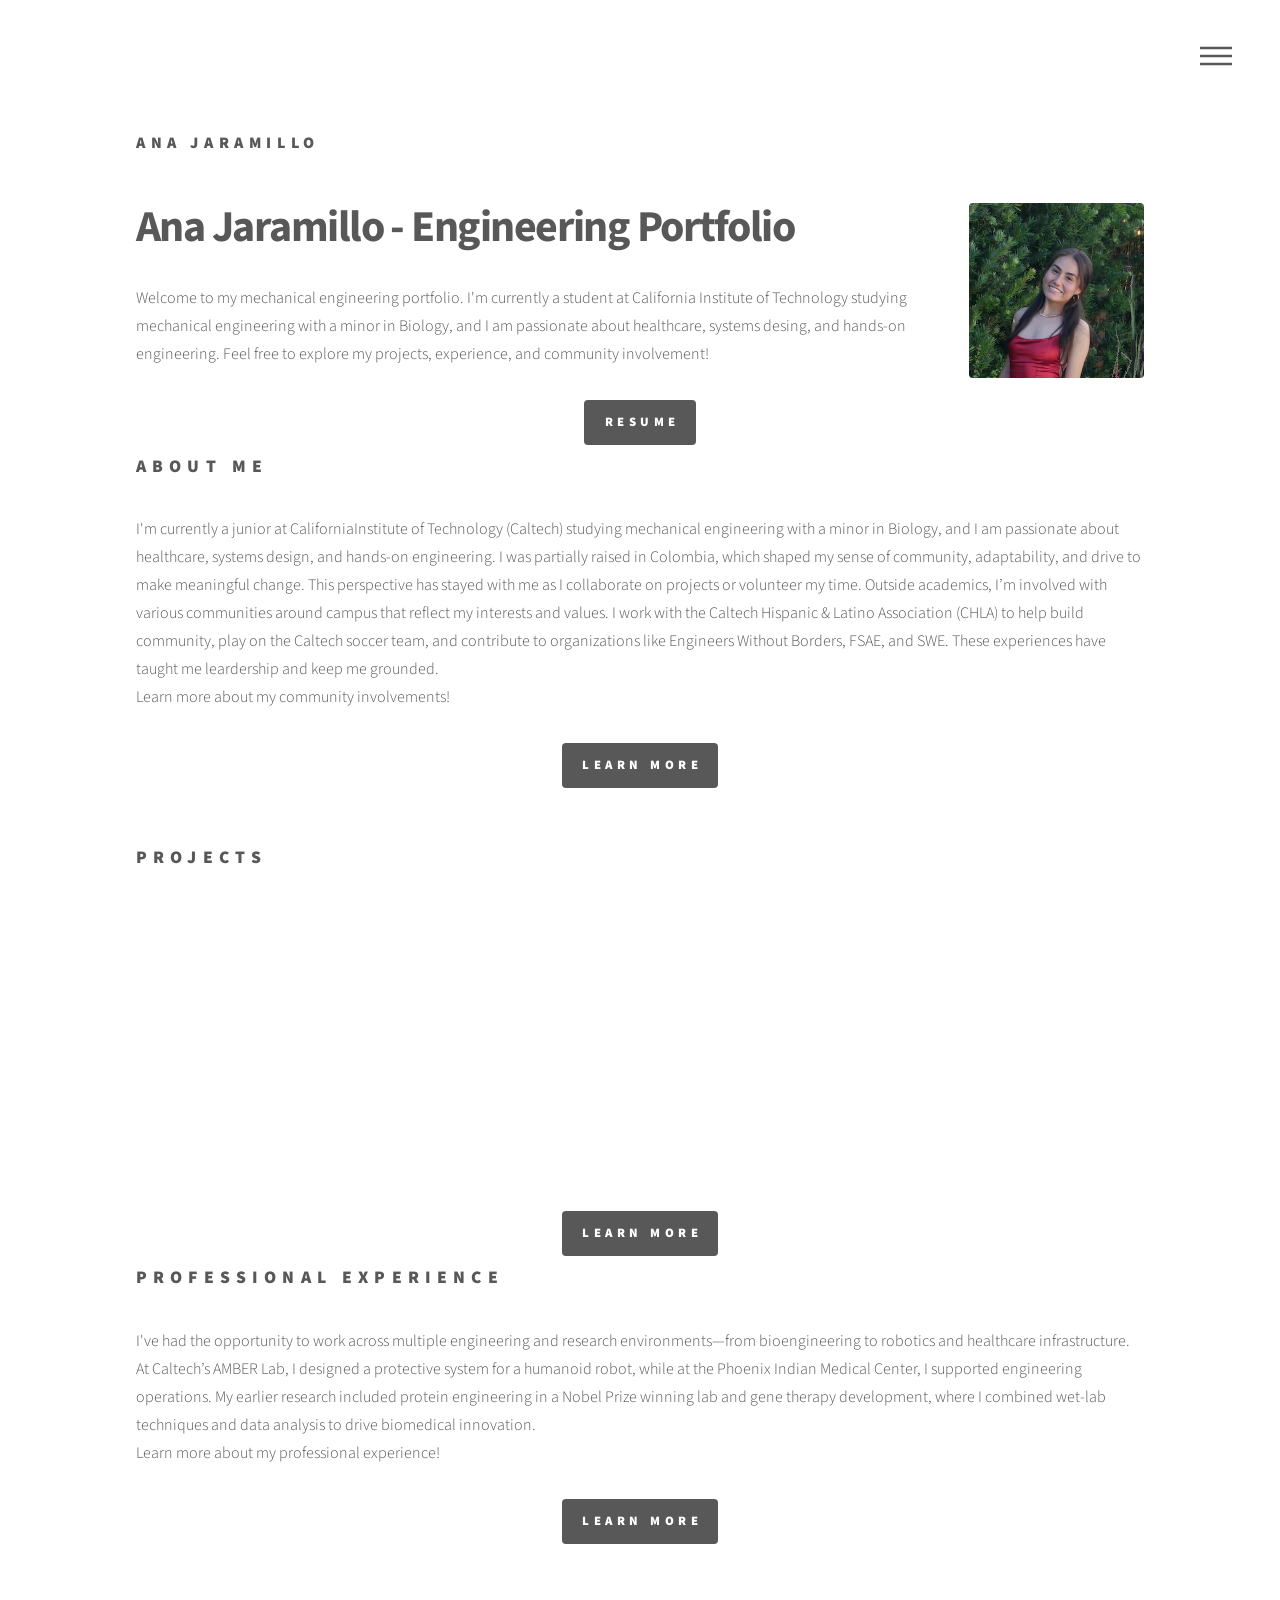
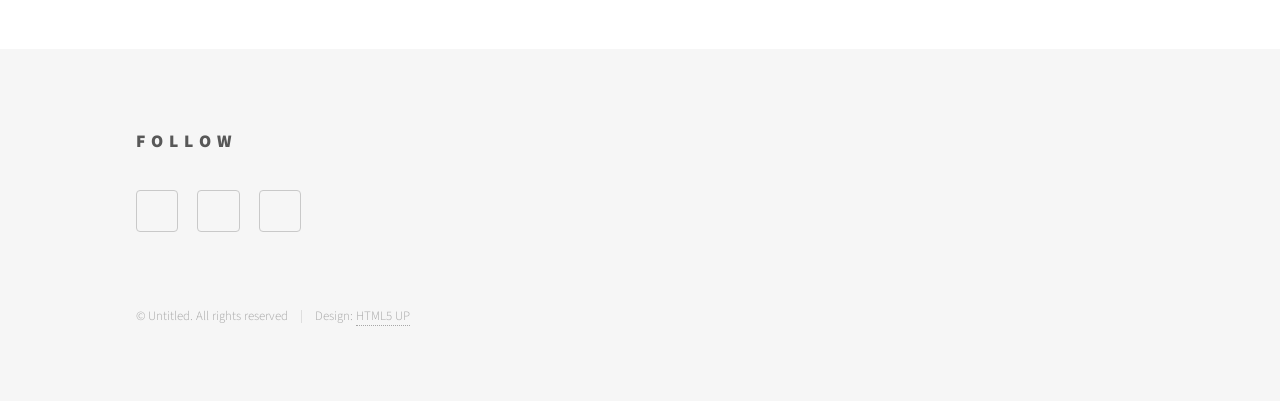
==== commit 33b8b930: "final" ====
--- a/index.html
+++ b/index.html
@@ -23,6 +23,7 @@
 							<!-- Logo -->
 								<a href="index.html" class="logo">
 									<span class="title">Ana Jaramillo</span>
+									
 								</a>
 							<!-- Nav -->
 							<nav>
@@ -52,8 +53,11 @@
 				<!-- Main -->
 					<div id="main">
 						<div class="inner">
+							
 							<header>
+								<span class="image right"><img src="images/headshot.png" alt="aceing" style="width:175px; height:175px; object-fit:cover;" /></span>
 								<h1>Ana Jaramillo - Engineering Portfolio</h1>
+								
 								<p>Welcome to my mechanical engineering portfolio. I'm currently a student at California Institute of Technology studying mechanical engineering with a minor in Biology, and I am passionate about healthcare, systems desing, and hands-on engineering. Feel free to explore my projects, experience, and community involvement!</p>
 							</header>
 							<section style="margin-top: 2rem; text-align: center;">
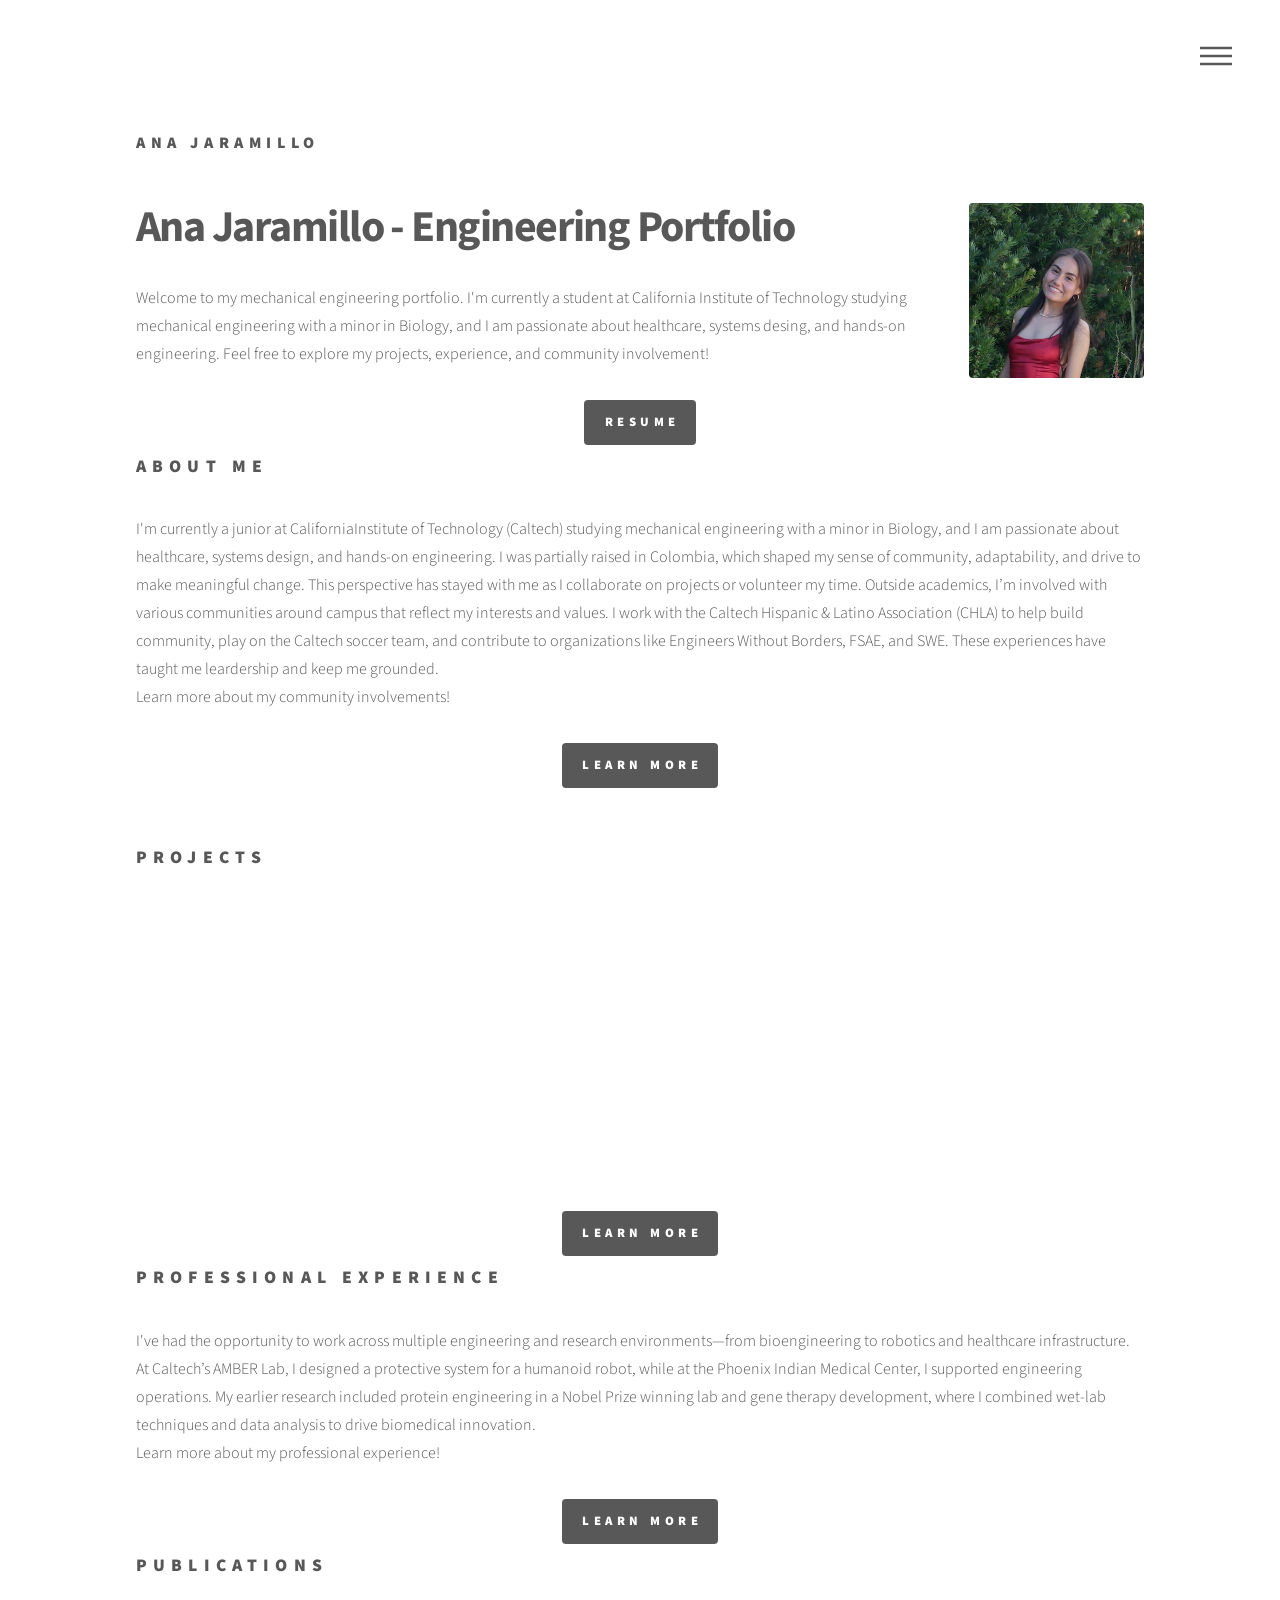
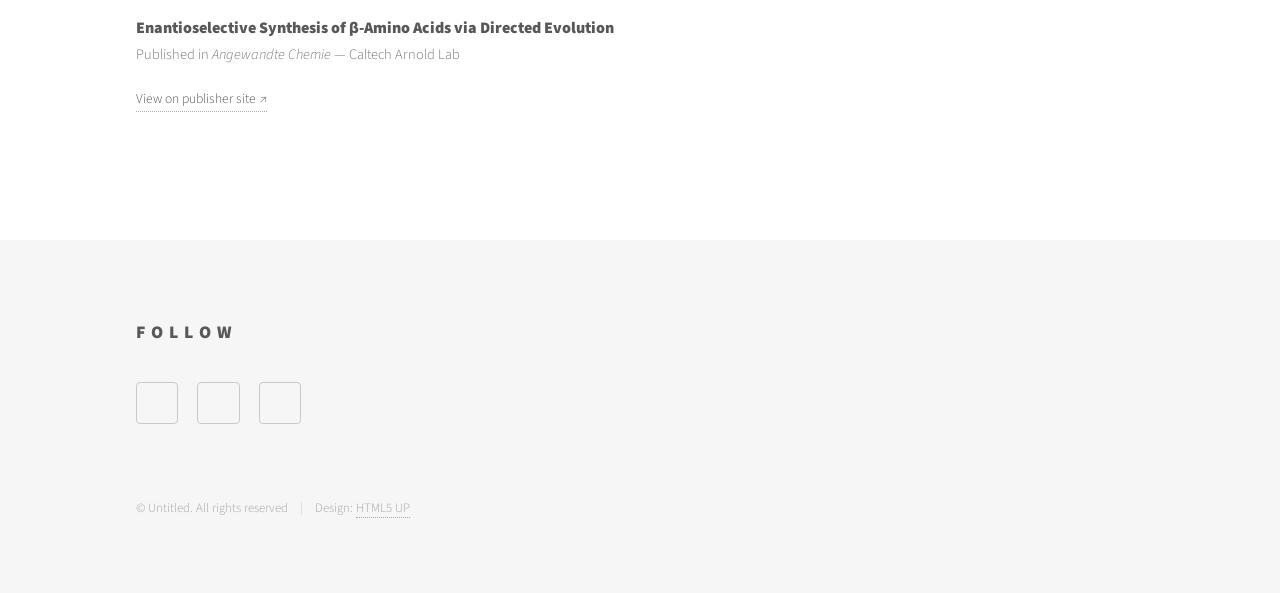
==== commit 51978b14: "Update portfolio with ME72 project" ====
--- a/index.html
+++ b/index.html
@@ -11,6 +11,33 @@
 		<meta name="viewport" content="width=device-width, initial-scale=1, user-scalable=no" />
 		<link rel="stylesheet" href="assets/css/main.css" />
 		<noscript><link rel="stylesheet" href="assets/css/noscript.css" /></noscript>
+		<style>
+			/* --- Embedded PDF (Publications section) --- */
+			.pdf-embed {
+				margin: 1.5rem 0 2rem;
+			}
+			.pdf-embed h3 {
+				margin-bottom: 0.25rem;
+			}
+			.pdf-embed .pdf-meta {
+				margin-bottom: 0.75rem;
+				opacity: 0.8;
+				font-size: 0.9rem;
+			}
+			.pdf-embed iframe {
+				width: 100%;
+				height: 500px;
+				border: 1px solid rgba(255, 255, 255, 0.15);
+				border-radius: 4px;
+				background: #fff; /* PDF canvas is white regardless of page theme */
+			}
+			.pdf-embed a {
+				display: inline-block;
+				margin-top: 0.5rem;
+				font-size: 0.85rem;
+				margin-right: 1rem;
+			}
+		</style>
 	</head>
 	<body class="is-preload">
 		<!-- Wrapper -->
@@ -80,6 +107,28 @@
 
 							<section class="tiles">
 							
+								<article class="style7">
+									<span class="image">
+										<img src="images/g1_robot.png" alt="g1_robot project" />
+									</span>
+									<a href="g1_robot.html">
+										<h2>Sensor Integrated Head Design</h2>
+										<div class="content">
+											<p>Pipeline fusing multi-depth camera data into real-time 3D heightfields for the Unitree G1 humanoid robot.</p>
+										</div>
+									</a>
+								</article>
+								<article class="style2">
+									<span class="image">
+										<img src="images/ME72_robot.JPEG" alt="Pharaobots ME 72 competition robots climbing the pyramid" />
+									</span>
+									<a href="me72_capstone.html">
+										<h2>ME 72 Robotics Capstone</h2>
+										<div class="content">
+											<p>Competition-winning robotic systems designed, manufactured, programmed, and tested for Caltech's two-term mechanical engineering capstone.</p>
+										</div>
+									</a>
+								</article>
 								<article class="style1">
 									
 									<span class="image">
@@ -92,28 +141,8 @@
 										</div>
 									</a>
 								</article>
-								<article class="style2">
-									<span class="image">
-										<img src="images/front_gear.png" alt="" />
-									</span>
-									<a href="transmission.html">
-										<h2>Transmission</h2>
-										<div class="content">
-											<p>Mechanical transmission for a DC motor-powered bicycle wheel under budget and desing constraints</p>
-										</div>
-									</a>
-								</article>
-								<article class="style3">
-									<span class="image">
-										<img src="images/mechatronic_fron.png" alt="" />
-									</span>
-									<a href="mechatronics.html">
-										<h2>Mechatronics Lab</h2>
-										<div class="content">
-											<p>Multi-part electronics lab involving Arduino, LiPo batteries, and Roboclaw motor controllers</p>
-										</div>
-									</a>
-								</article>
+								
+								
 								
 
 								
@@ -128,6 +157,19 @@
 								<section style="margin-top: 2rem; text-align: center;">
 									<a href="experience.html" class="button primary">Learn More</a>
 								</section>
+							</section>
+
+							<!-- Publications -->
+							<section>
+								<h2>Publications</h2>
+								<div class="pdf-embed">
+									<strong>Enantioselective Synthesis of β-Amino Acids via Directed Evolution</strong>
+									<p class="pdf-meta">Published in <em>Angewandte Chemie</em> — Caltech Arnold Lab</p>
+									
+									
+									<a href="https://onlinelibrary.wiley.com/doi/10.1002/anie.202525505" target="_blank" rel="noopener noreferrer">View on publisher site ↗</a>
+								</div>
+							</section>
 						</div>
 					</div>
 
